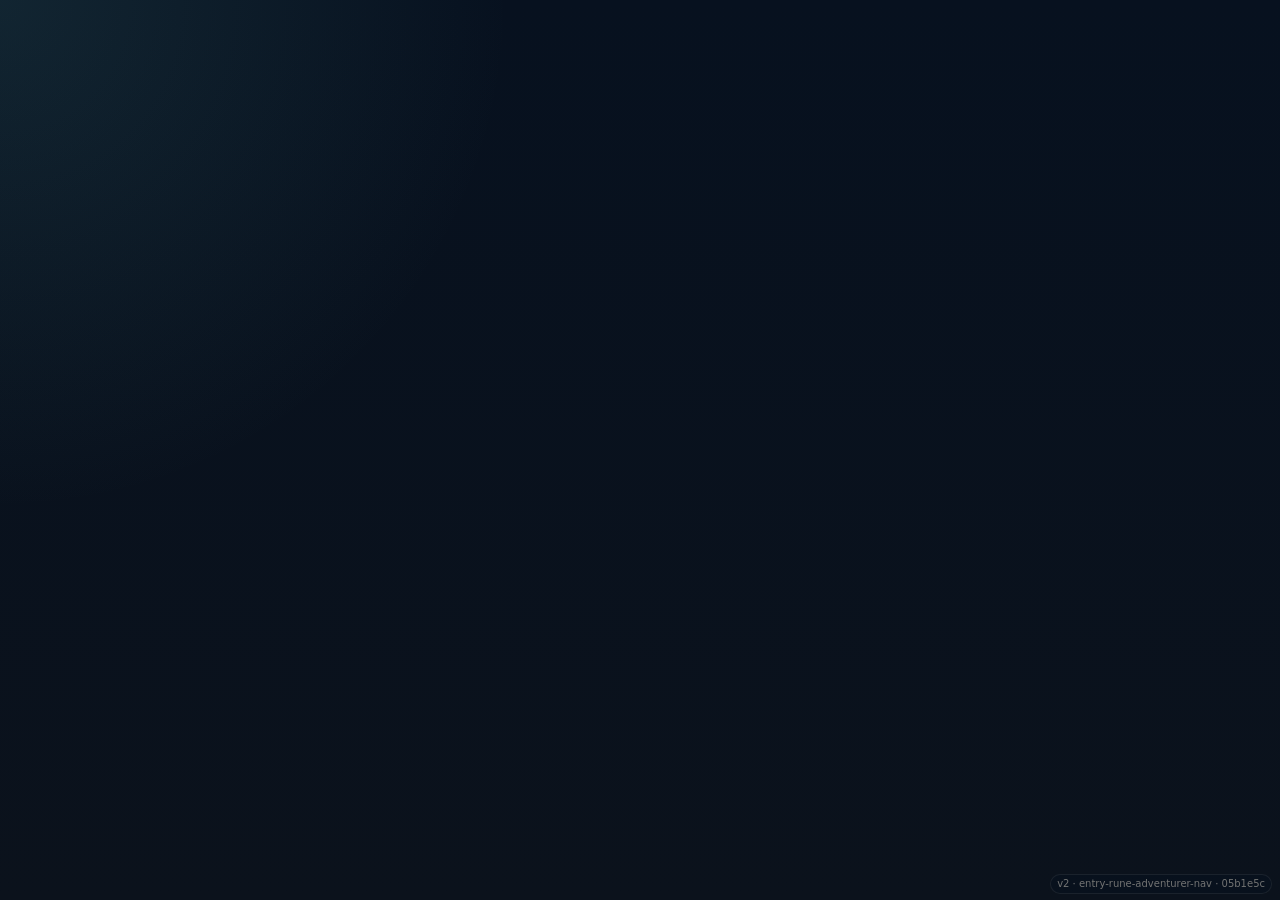
==== v2/index.html @ 1993910c "Bump v2 black screen fix cache label" ====
<!doctype html>
<html lang="zh-Hant">
  <head>
    <meta charset="utf-8" />
    <meta name="viewport" content="width=device-width, initial-scale=1" />
    <title>TRPG Assistant v2</title>
    <link rel="icon" href="data:image/svg+xml,%3Csvg xmlns='http://www.w3.org/2000/svg' viewBox='0 0 64 64'%3E%3Crect width='64' height='64' rx='12' fill='%2307111f'/%3E%3Ccircle cx='32' cy='32' r='18' fill='%23c7a45d'/%3E%3Ctext x='32' y='39' font-size='22' text-anchor='middle' fill='%2307111f'%3EV2%3C/text%3E%3C/svg%3E" />
    <link rel="stylesheet" href="./styles.css" />
    <link rel="stylesheet" href="./team-card.css" />
    <link rel="stylesheet" href="./team-status-lookup.css" />
    <link rel="stylesheet" href="./dice.css?v=app-black-screen-fix" />
  </head>
  <body>
    <noscript>此工具需要啟用 JavaScript 才能使用。</noscript>
    <div id="app" class="app-shell" aria-live="polite"></div>
    <script type="module" src="./app.js?v=app-black-screen-fix"></script>
    <script type="module" src="./modules/dice-monster-event-fix.js?v=app-black-screen-fix"></script>
    <script type="module" src="./modules/team-status-lookup.js"></script>
    <script type="module" src="./modules/version.js?v=app-black-screen-fix"></script>
  </body>
</html>
---- v2/styles.css ----
:root {
  color-scheme: dark;
  --bg: #07111f;
  --panel: #101a27;
  --panel-soft: #162232;
  --line: rgba(214, 181, 112, 0.26);
  --text: #f3ead8;
  --muted: #b9ad9a;
  --gold: #c7a45d;
  --gold-soft: rgba(199, 164, 93, 0.16);
  --accent: #5fb6b7;
  --danger: #9f343f;
  font-family: "Noto Sans TC", "Microsoft JhengHei", system-ui, sans-serif;
}

* {
  box-sizing: border-box;
}

html {
  min-height: 100%;
  background: var(--bg);
}

body {
  min-height: 100%;
  margin: 0;
  color: var(--text);
  background:
    radial-gradient(circle at top left, rgba(95, 182, 183, 0.12), transparent 32rem),
    linear-gradient(180deg, #07111f 0%, #0b121c 100%);
}

button {
  color: inherit;
  font: inherit;
}

.app-shell {
  width: min(1180px, 100%);
  min-height: 100vh;
  margin: 0 auto;
  padding: 18px 14px calc(96px + env(safe-area-inset-bottom));
}

.app-header {
  display: grid;
  grid-template-columns: 1fr;
  gap: 12px;
  margin-bottom: 14px;
}

.brand-block {
  min-width: 0;
}

.eyebrow {
  margin: 0 0 4px;
  color: var(--gold);
  font-size: 12px;
  letter-spacing: 0;
}

.app-title {
  margin: 0;
  font-family: Georgia, "Times New Roman", serif;
  font-size: clamp(26px, 7vw, 40px);
  line-height: 1.08;
}

.app-subtitle {
  margin: 8px 0 0;
  color: var(--muted);
  font-size: 14px;
}

.mode-switch,
.tab-list,
.sidebar-list {
  display: flex;
  gap: 8px;
}

.mode-switch {
  width: 100%;
  padding: 4px;
  border: 1px solid var(--line);
  border-radius: 12px;
  background: rgba(0, 0, 0, 0.2);
}

.mode-button,
.tab-button,
.sidebar-button {
  min-height: 40px;
  border: 1px solid rgba(243, 234, 216, 0.12);
  border-radius: 10px;
  background: rgba(255, 255, 255, 0.04);
  cursor: pointer;
}

.mode-button {
  flex: 1;
}

.mode-button.is-active,
.tab-button.is-active,
.sidebar-button.is-active {
  border-color: var(--gold);
  background: var(--gold-soft);
  color: #fff8e8;
}

.layout {
  display: grid;
  grid-template-columns: 1fr;
  gap: 12px;
}

.tab-list {
  overflow-x: auto;
  padding: 0 0 4px;
  scrollbar-width: thin;
}

.tab-button {
  flex: 0 0 auto;
  padding: 0 14px;
  white-space: nowrap;
}

.sidebar-list {
  display: none;
}

.page-panel,
.mobile-page-card,
.dm-page-card {
  padding: 18px;
  border: 1px solid var(--line);
  border-radius: 16px;
  background: linear-gradient(180deg, rgba(22, 34, 50, 0.96), rgba(12, 19, 29, 0.96));
  box-shadow: 0 16px 38px rgba(0, 0, 0, 0.28);
}

.page-panel {
  min-height: 280px;
}

.mobile-page-card {
  display: grid;
  gap: 14px;
  min-height: min(540px, calc(100vh - 210px));
}

.mobile-page-card h2,
.dm-page-heading h2 {
  margin: 0;
  font-family: Georgia, "Times New Roman", serif;
  font-size: 28px;
  line-height: 1.1;
}

.dm-mobile-nav {
  display: grid;
  grid-template-columns: minmax(0, auto) 1fr;
  gap: 10px;
  align-items: center;
}

.dm-mobile-nav strong {
  min-width: 0;
  overflow: hidden;
  color: var(--gold);
  text-overflow: ellipsis;
  white-space: nowrap;
}

.dm-menu-button,
.dm-mobile-menu-button,
.primary-button,
.inline-form button,
.danger-button,
.asset-entry-list button {
  min-height: 40px;
  padding: 0 12px;
  border: 1px solid rgba(243, 234, 216, 0.16);
  border-radius: 10px;
  background: rgba(199, 164, 93, 0.16);
}

.dm-menu-button {
  display: inline-flex;
  align-items: center;
  justify-content: center;
  gap: 8px;
  min-height: 42px;
  border-color: var(--line);
  border-radius: 12px;
  background: rgba(255, 255, 255, 0.05);
}

.dm-mobile-menu {
  display: none;
  grid-template-columns: 1fr;
  gap: 8px;
  padding: 10px;
  border: 1px solid var(--line);
  border-radius: 14px;
  background: rgba(0, 0, 0, 0.2);
}

.dm-mobile-menu.is-open {
  display: grid;
}

.dm-mobile-menu-button {
  min-height: 42px;
  background: rgba(255, 255, 255, 0.04);
  text-align: left;
}

.dm-mobile-menu-button.is-active {
  border-color: var(--gold);
  background: var(--gold-soft);
}

.dm-page-card,
.dm-page-heading,
.dm-section-grid,
.editor-panel,
.empty-panel,
.asset-list-card,
.shop-panel,
.monster-panel,
.roll-history,
.public-info-view {
  display: grid;
  gap: 12px;
}

.dm-page-card {
  min-height: 420px;
}

.dm-section-grid,
.form-grid,
.asset-list-grid,
.monster-grid,
.shop-grid,
.stepper-grid,
.effect-grid,
.mobile-section-list {
  display: grid;
  grid-template-columns: 1fr;
  gap: 10px;
}

.dm-section-card,
.roll-card,
.public-info-card,
.shop-summary,
.shop-item-card,
.monster-card,
.editor-panel,
.empty-panel,
.asset-list-card {
  min-width: 0;
  padding: 12px;
  border: 1px solid rgba(243, 234, 216, 0.12);
  border-radius: 12px;
  background: rgba(255, 255, 255, 0.04);
}

.editor-panel,
.empty-panel,
.asset-list-card,
.monster-card {
  padding: 14px;
  border-radius: 14px;
  background: rgba(0, 0, 0, 0.14);
}

.dm-section-card span,
.mobile-section-item span {
  color: var(--text);
  font-weight: 700;
}

.dm-section-card small,
.empty-panel p,
.empty-hint,
.placeholder,
.roll-card p,
.roll-card time,
.public-info-card p,
.shop-summary p,
.shop-item-card p,
.shop-item-meta,
.purchase-log-list small {
  margin: 0;
  color: var(--muted);
  line-height: 1.55;
}

.inline-form {
  display: grid;
  grid-template-columns: minmax(0, 1fr) auto;
  gap: 10px;
  align-items: end;
}

.inline-form.compact {
  grid-template-columns: minmax(0, 1fr) auto;
}

.form-field {
  display: grid;
  gap: 6px;
  min-width: 0;
}

.form-field-full {
  grid-column: 1 / -1;
}

.form-field span,
.editor-panel h4,
.asset-list-card h4,
.public-info-card h3 {
  color: var(--gold);
  font-size: 13px;
  font-weight: 700;
}

.form-field input,
.form-field select,
.form-field textarea,
.inline-form input,
.asset-entry-list input {
  width: 100%;
  min-width: 0;
  min-height: 40px;
  padding: 9px 10px;
  border: 1px solid rgba(243, 234, 216, 0.16);
  border-radius: 10px;
  background: rgba(0, 0, 0, 0.22);
  color: var(--text);
  font: inherit;
}

.form-field textarea {
  resize: vertical;
}

.danger-button,
.asset-entry-list button,
.effect-list button {
  border-color: rgba(159, 52, 63, 0.48);
  background: rgba(159, 52, 63, 0.16);
  color: #ffd9dd;
}

.editor-heading,
.shop-item-heading {
  display: flex;
  align-items: center;
  justify-content: space-between;
  gap: 10px;
}

.editor-heading h3,
.asset-list-card h4,
.shop-summary h3,
.shop-summary p,
.shop-item-card h4,
.shop-item-card p,
.public-info-card h3,
.monster-card h3 {
  margin: 0;
}

.asset-entry-list,
.purchase-log-list,
.effect-list {
  display: grid;
  gap: 8px;
  margin: 0;
  padding: 0;
  list-style: none;
}

.asset-entry-list li,
.purchase-log-list li {
  display: grid;
  gap: 8px;
  padding: 8px 10px;
  border-radius: 10px;
  background: rgba(255, 255, 255, 0.04);
}

.asset-entry-list li {
  grid-template-columns: minmax(0, 1fr) auto;
  align-items: center;
}

.full-width-button {
  width: 100%;
}

.form-message {
  min-height: 20px;
  margin: 0;
  color: #ffd9dd;
  font-size: 13px;
}

.roll-card-main {
  display: grid;
  grid-template-columns: auto minmax(0, 1fr) auto;
  gap: 8px;
  align-items: center;
}

.roll-card-main b {
  color: var(--gold);
  font-size: 20px;
}

.roll-card time {
  font-size: 12px;
}

.shop-item-heading h4,
.monster-card h3,
.asset-entry-list span,
.purchase-log-list span,
.roll-card-main span {
  min-width: 0;
  overflow-wrap: anywhere;
}

.shop-item-heading span {
  flex: 0 0 auto;
  padding: 3px 8px;
  border: 1px solid rgba(199, 164, 93, 0.28);
  border-radius: 999px;
  color: var(--gold);
  font-size: 12px;
}

.shop-item-meta {
  display: flex;
  flex-wrap: wrap;
  gap: 8px 12px;
  font-size: 13px;
}

button:disabled {
  cursor: not-allowed;
  opacity: 0.45;
}

.monster-step-grid {
  display: grid;
  grid-template-columns: repeat(auto-fit, minmax(min(220px, 100%), 1fr));
  gap: 8px;
}

.monster-stepper {
  display: grid;
  grid-template-columns: minmax(56px, 1fr) 36px minmax(56px, auto) 36px;
  gap: 8px;
  align-items: center;
  min-width: 0;
  padding: 9px;
  border: 1px solid rgba(243, 234, 216, 0.12);
  border-radius: 12px;
  background: rgba(255, 255, 255, 0.04);
}

.monster-stepper span,
.monster-stepper strong {
  min-width: 0;
}

.monster-stepper span {
  color: var(--gold);
  font-size: 13px;
  font-weight: 700;
}

.monster-stepper strong {
  text-align: center;
  white-space: nowrap;
}

.monster-stepper button {
  width: 36px;
  min-width: 36px;
  height: 36px;
  border: 1px solid rgba(243, 234, 216, 0.16);
  border-radius: 10px;
  background: rgba(199, 164, 93, 0.16);
  touch-action: manipulation;
}

.team-roster {
  display: grid;
  grid-template-columns: 1fr;
  gap: 8px;
}

.team-summary-card {
  display: grid;
  grid-template-columns: minmax(0, 1fr) auto;
  gap: 6px;
  align-items: stretch;
  min-width: 0;
  padding: 7px;
  border: 1px solid rgba(243, 234, 216, 0.12);
  border-radius: 12px;
  background: rgba(255, 255, 255, 0.04);
}

.team-summary-card.is-current {
  border-color: rgba(95, 182, 183, 0.48);
  background: rgba(95, 182, 183, 0.08);
}

.team-summary-card.is-expanded {
  border-color: rgba(199, 164, 93, 0.58);
}

.team-summary-button {
  display: grid;
  grid-template-columns: repeat(3, minmax(0, 1fr));
  gap: 3px 6px;
  min-width: 0;
  padding: 0;
  border: 0;
  background: transparent;
  text-align: left;
  cursor: pointer;
}

.team-summary-button span {
  min-width: 0;
  overflow: hidden;
  color: var(--muted);
  font-size: 12px;
  line-height: 1.25;
  text-overflow: ellipsis;
  white-space: nowrap;
}

.team-summary-button .team-summary-name {
  grid-column: 1 / -1;
  color: var(--text);
  font-size: 15px;
  font-weight: 800;
}

.team-summary-button .team-summary-pill {
  color: var(--gold);
  font-weight: 700;
}

.team-summary-button .team-summary-wide {
  grid-column: span 3;
}

.team-edit-button {
  width: 42px;
  min-height: 100%;
  padding: 0 6px;
  border: 1px solid rgba(243, 234, 216, 0.14);
  border-radius: 10px;
  background: rgba(199, 164, 93, 0.12);
  color: var(--text);
  font-size: 12px;
  cursor: pointer;
}

.team-add-panel,
.team-detail-panel {
  margin-top: 2px;
}

.number-stepper {
  display: grid;
  grid-template-columns: minmax(70px, 1fr) 34px minmax(54px, 72px) 34px;
  gap: 6px;
  align-items: center;
  min-width: 0;
  padding: 8px;
  border: 1px solid rgba(243, 234, 216, 0.12);
  border-radius: 12px;
  background: rgba(255, 255, 255, 0.04);
}

.number-stepper span,
.effect-editor h4 {
  min-width: 0;
  overflow: hidden;
  color: var(--gold);
  font-size: 13px;
  font-weight: 700;
  text-overflow: ellipsis;
  white-space: nowrap;
}

.number-stepper button {
  width: 34px;
  min-width: 34px;
  height: 34px;
  border: 1px solid rgba(243, 234, 216, 0.16);
  border-radius: 10px;
  background: rgba(199, 164, 93, 0.16);
  touch-action: manipulation;
}

.number-stepper input {
  width: 100%;
  min-width: 0;
  height: 34px;
  padding: 6px 4px;
  border: 1px solid rgba(243, 234, 216, 0.16);
  border-radius: 9px;
  background: rgba(0, 0, 0, 0.22);
  color: var(--text);
  font: inherit;
  text-align: center;
}

.effect-editor {
  display: grid;
  gap: 8px;
  min-width: 0;
  padding: 10px;
  border: 1px solid rgba(243, 234, 216, 0.12);
  border-radius: 12px;
  background: rgba(255, 255, 255, 0.04);
}

.effect-editor h4 {
  margin: 0;
}

.effect-list li {
  display: grid;
  grid-template-columns: minmax(0, 1fr) auto;
  gap: 6px;
  align-items: center;
}

.effect-list span {
  min-width: 0;
  overflow-wrap: anywhere;
  color: var(--muted);
  font-size: 13px;
}

.effect-list button {
  min-height: 32px;
  padding: 0 8px;
  border-radius: 9px;
}

.mobile-section-item {
  display: flex;
  align-items: center;
  justify-content: space-between;
  gap: 10px;
  min-height: 54px;
  padding: 12px 14px;
  border: 1px solid rgba(243, 234, 216, 0.12);
  border-radius: 12px;
  background: rgba(255, 255, 255, 0.04);
}

.mobile-section-item small {
  flex: 0 0 auto;
  color: var(--muted);
  font-size: 12px;
}

.page-panel h2 {
  margin: 0 0 10px;
  font-family: Georgia, "Times New Roman", serif;
  font-size: 24px;
}

.state-card {
  display: grid;
  gap: 8px;
  margin-top: 16px;
  padding: 12px;
  border: 1px dashed rgba(199, 164, 93, 0.32);
  border-radius: 12px;
  background: rgba(0, 0, 0, 0.16);
  color: var(--muted);
  font-size: 13px;
}

.state-card strong {
  color: var(--text);
}

.footer-note {
  margin: 18px 0 0;
  color: rgba(243, 234, 216, 0.42);
  font-size: 12px;
  text-align: center;
}

.player-bottom-tabs {
  position: fixed;
  right: 10px;
  bottom: max(10px, env(safe-area-inset-bottom));
  left: 10px;
  z-index: 20;
  display: grid;
  grid-template-columns: repeat(5, minmax(0, 1fr));
  gap: 6px;
  overflow: visible;
  padding: 8px;
  border: 1px solid rgba(199, 164, 93, 0.3);
  border-radius: 18px;
  background: rgba(7, 17, 31, 0.94);
  box-shadow: 0 -12px 34px rgba(0, 0, 0, 0.42);
  backdrop-filter: blur(12px);
}

.player-bottom-tabs .tab-button {
  min-width: 0;
  min-height: 48px;
  padding: 0 4px;
  border-radius: 12px;
  font-size: 13px;
  white-space: normal;
  line-height: 1.15;
}

body:has(.player-bottom-tabs) {
  overflow-x: hidden;
}

@media (min-width: 760px) {
  .app-shell {
    padding: 26px 22px 36px;
  }

  .app-header {
    grid-template-columns: minmax(0, 1fr) 260px;
    align-items: end;
  }

  .layout.is-dm {
    grid-template-columns: 180px minmax(0, 1fr);
    align-items: start;
  }

  .dm-mobile-nav,
  .dm-mobile-menu,
  .layout.is-dm .tab-list {
    display: none;
  }

  .layout.is-dm .sidebar-list {
    display: grid;
    gap: 8px;
    position: sticky;
    top: 18px;
    padding: 10px;
    border: 1px solid var(--line);
    border-radius: 14px;
    background: rgba(0, 0, 0, 0.2);
  }

  .sidebar-button {
    width: 100%;
    padding: 0 12px;
    text-align: left;
  }

  .layout.is-player {
    grid-template-columns: 1fr;
  }

  .layout.is-player .tab-list {
    position: static;
    display: flex;
    overflow-x: auto;
    padding: 0 0 4px;
    border: 0;
    border-radius: 0;
    background: transparent;
    box-shadow: none;
    backdrop-filter: none;
  }

  .layout.is-player .tab-button {
    flex: 0 0 auto;
    min-height: 40px;
    padding: 0 14px;
    font-size: 14px;
    white-space: nowrap;
  }

  .mobile-page-card {
    min-height: 360px;
  }

  .dm-page-card {
    min-height: 520px;
    padding: 20px;
  }

  .dm-section-grid,
  .form-grid,
  .asset-list-grid,
  .team-roster,
  .stepper-grid,
  .effect-grid,
  .shop-grid,
  .monster-grid {
    grid-template-columns: repeat(2, minmax(0, 1fr));
  }

  .monster-step-grid {
    grid-template-columns: repeat(auto-fit, minmax(min(220px, 100%), 1fr));
  }
}

@media (min-width: 1024px) {
  .layout.is-dm {
    grid-template-columns: 210px minmax(0, 1fr);
  }

  .dm-section-grid,
  .asset-list-grid,
  .team-roster {
    grid-template-columns: repeat(3, minmax(0, 1fr));
  }
}

@media (max-width: 430px) {
  .app-shell {
    padding-right: 12px;
    padding-left: 12px;
  }

  .app-title {
    font-size: 28px;
  }

  .app-subtitle {
    font-size: 13px;
  }

  .mobile-page-card {
    gap: 10px;
    padding: 12px;
  }

  .mobile-page-card h2 {
    font-size: 24px;
  }

  .team-summary-card {
    padding: 6px;
  }

  .team-summary-button {
    grid-template-columns: repeat(3, minmax(0, 1fr));
    gap: 2px 5px;
  }

  .team-summary-button span {
    font-size: 11px;
    line-height: 1.18;
  }

  .team-summary-button .team-summary-name {
    font-size: 14px;
  }

  .team-edit-button {
    width: 38px;
    font-size: 11px;
  }

  .number-stepper {
    grid-template-columns: minmax(58px, 1fr) 36px minmax(48px, 60px) 36px;
    gap: 5px;
    padding: 7px;
  }

  .number-stepper button {
    width: 36px;
    min-width: 36px;
    height: 36px;
  }

  .mobile-section-item {
    min-height: 50px;
    padding: 10px 12px;
  }
}

@media (max-width: 390px) {
  .player-bottom-tabs {
    right: 8px;
    left: 8px;
    gap: 4px;
    padding: 6px;
  }

  .player-bottom-tabs .tab-button {
    min-height: 46px;
    font-size: 12px;
  }

  .team-summary-button .team-summary-wide {
    grid-column: span 3;
  }

  .inline-form {
    grid-template-columns: 1fr;
  }
}
---- v2/team-card.css ----
.team-page-grid,
.team-main-column,
.team-status-list {
  display: grid;
  gap: 10px;
  min-width: 0;
}

.team-page-grid {
  grid-template-columns: minmax(0, 1fr);
}

.team-summary-card {
  display: grid;
  grid-template-columns: 1fr;
  gap: 6px;
  align-items: stretch;
  min-width: 0;
  padding: 7px;
  border: 1px solid var(--character-color, var(--gold));
  border-left-width: 8px;
  box-shadow: 0 0 0 1px rgba(0, 0, 0, 0.16);
}

.team-summary-card.is-current,
.team-summary-card.is-expanded {
  border-color: var(--character-color, var(--gold));
  border-left-color: var(--character-color, var(--gold));
}

.team-summary-card.is-current {
  background:
    linear-gradient(90deg, rgba(255, 255, 255, 0.075), rgba(255, 255, 255, 0.035)),
    rgba(95, 182, 183, 0.08);
  box-shadow:
    inset 0 0 0 1px rgba(243, 234, 216, 0.1),
    0 0 0 1px rgba(95, 182, 183, 0.22);
}

.team-summary-head {
  display: grid;
  grid-template-columns: minmax(0, 1fr) auto;
  gap: 6px;
  align-items: stretch;
  min-width: 0;
  border-radius: 8px;
  background: linear-gradient(90deg, var(--character-color, var(--gold)) 0 6px, rgba(255, 255, 255, 0.055) 6px);
}

.team-summary-name-button {
  display: grid;
  gap: 2px;
  min-width: 0;
  padding: 0;
  border: 0;
  background: transparent;
  color: inherit;
  text-align: left;
  cursor: pointer;
}

.team-summary-name-button small {
  min-width: 0;
  overflow: hidden;
  color: var(--muted);
  font-size: 11px;
  line-height: 1.15;
  text-overflow: ellipsis;
  white-space: nowrap;
}

.team-summary-name {
  display: inline-flex;
  align-items: center;
  gap: 5px;
  min-width: 0;
  overflow: hidden;
  color: var(--character-color, var(--text));
  font-size: 15px;
  font-weight: 800;
  line-height: 1.15;
  text-overflow: ellipsis;
  white-space: nowrap;
}

.team-summary-color-dot {
  width: 10px;
  min-width: 10px;
  height: 10px;
  border-radius: 999px;
  background: var(--character-color, var(--gold));
  box-shadow:
    0 0 0 2px rgba(0, 0, 0, 0.36),
    0 0 8px var(--character-color, var(--gold));
}

.team-edit-button {
  width: 30px;
  min-width: 30px;
  min-height: 30px;
  padding: 0;
  border: 1px solid rgba(243, 234, 216, 0.14);
  border-radius: 999px;
  background: rgba(199, 164, 93, 0.12);
  color: var(--text);
  font-size: 18px;
  line-height: 1;
  cursor: pointer;
}

.compact-stat-grid {
  display: grid;
  grid-template-columns: repeat(2, minmax(0, 1fr));
  gap: 5px;
  min-width: 0;
}

.compact-stat-control {
  display: grid;
  grid-template-columns: minmax(32px, 1fr) 28px minmax(34px, auto) 28px;
  gap: 3px;
  align-items: center;
  min-width: 0;
  padding: 4px;
  border: 1px solid rgba(243, 234, 216, 0.1);
  border-radius: 9px;
  background: rgba(0, 0, 0, 0.12);
}

.compact-stat-control span,
.compact-stat-control strong {
  min-width: 0;
  overflow: hidden;
  text-overflow: ellipsis;
  white-space: nowrap;
}

.compact-stat-control span {
  color: var(--muted);
  font-size: 11px;
}

.compact-stat-control strong {
  color: var(--gold);
  font-size: 12px;
  text-align: center;
}

.compact-stat-control button {
  width: 28px;
  min-width: 28px;
  height: 28px;
  border: 1px solid rgba(243, 234, 216, 0.14);
  border-radius: 7px;
  background: rgba(199, 164, 93, 0.15);
  color: var(--text);
  font-size: 13px;
  line-height: 1;
  touch-action: manipulation;
}

.compact-attribute-grid {
  display: grid;
  grid-template-columns: repeat(6, minmax(0, 1fr));
  gap: 3px;
  min-width: 0;
}

.compact-attribute-badge {
  display: grid;
  gap: 1px;
  min-width: 0;
  padding: 3px 2px;
  border-radius: 7px;
  background: rgba(255, 255, 255, 0.04);
  text-align: center;
}

.compact-attribute-badge b,
.compact-attribute-badge strong {
  min-width: 0;
  overflow: hidden;
  text-overflow: ellipsis;
  white-space: nowrap;
}

.compact-attribute-badge b {
  color: var(--muted);
  font-size: 10px;
  font-weight: 500;
}

.compact-attribute-badge strong {
  color: var(--text);
  font-size: 12px;
}

.compact-effect-summary {
  display: grid;
  grid-template-columns: repeat(2, minmax(0, 1fr));
  gap: 4px;
  min-width: 0;
}

.compact-effect-summary span {
  min-width: 0;
  overflow: hidden;
  color: var(--muted);
  font-size: 11px;
  line-height: 1.2;
  text-overflow: ellipsis;
  white-space: nowrap;
}

.compact-debuff-chips {
  display: grid;
  grid-template-columns: repeat(4, minmax(0, 1fr));
  gap: 4px;
  min-width: 0;
}

.compact-debuff-chip {
  min-width: 0;
  min-height: 28px;
  padding: 0 4px;
  border: 1px solid rgba(159, 52, 63, 0.22);
  border-radius: 999px;
  background: rgba(255, 255, 255, 0.04);
  color: var(--muted);
  font-size: 11px;
  line-height: 1;
  overflow: hidden;
  text-overflow: ellipsis;
  white-space: nowrap;
  touch-action: manipulation;
}

.compact-debuff-chip.is-active {
  border-color: rgba(159, 52, 63, 0.82);
  background: rgba(159, 52, 63, 0.3);
  color: #ffe6e8;
  font-weight: 700;
}

.effect-chip-row {
  display: flex;
  flex-wrap: wrap;
  gap: 6px;
}

.effect-chip {
  min-height: 32px;
  padding: 0 10px;
  border: 1px solid rgba(243, 234, 216, 0.14);
  border-radius: 999px;
  background: rgba(255, 255, 255, 0.05);
  color: var(--muted);
  font-size: 13px;
  cursor: pointer;
}

.effect-chip.is-active {
  border-color: rgba(199, 164, 93, 0.82);
  background: rgba(199, 164, 93, 0.24);
  color: #fff8e8;
}

.compact-color-field {
  min-width: 88px;
}

.character-color-editor select,
.compact-color-field select {
  border-color: rgba(199, 164, 93, 0.42);
}

.gold-stepper-group {
  display: grid;
  gap: 7px;
  min-width: 0;
}

.gold-stepper-title {
  min-width: 0;
  overflow: hidden;
  color: var(--gold);
  font-size: 13px;
  text-overflow: ellipsis;
  white-space: nowrap;
}

.gold-stepper-grid {
  display: grid;
  grid-template-columns: repeat(3, minmax(0, 1fr));
  gap: 6px;
  min-width: 0;
}

.gold-stepper {
  grid-template-columns: minmax(20px, 1fr) 30px minmax(38px, 52px) 30px;
  gap: 4px;
  padding: 6px;
}

.gold-stepper span {
  font-size: 12px;
}

.gold-stepper button {
  width: 30px;
  min-width: 30px;
  height: 30px;
}

.gold-stepper input {
  height: 30px;
}

.team-status-float-button {
  position: fixed;
  right: 12px;
  top: 42vh;
  z-index: 42;
  min-width: 42px;
  min-height: 42px;
  padding: 8px 9px;
  border: 1px solid rgba(95, 182, 183, 0.36);
  border-radius: 999px;
  background: rgba(8, 19, 34, 0.92);
  color: var(--text);
  font-size: 12px;
  font-weight: 800;
  box-shadow: 0 10px 28px rgba(0, 0, 0, 0.34);
  touch-action: manipulation;
}

.team-status-drawer {
  position: fixed;
  top: 72px;
  right: 10px;
  bottom: 18px;
  z-index: 43;
  display: none;
  width: min(320px, calc(100vw - 20px));
  min-width: 0;
  overflow: auto;
  padding: 10px;
  border: 1px solid rgba(95, 182, 183, 0.28);
  border-radius: 12px;
  background: rgba(8, 19, 34, 0.97);
  box-shadow: 0 18px 40px rgba(0, 0, 0, 0.46);
}

.team-status-drawer.is-open {
  display: grid;
  align-content: start;
  gap: 8px;
}

.team-status-drawer-head {
  display: flex;
  align-items: center;
  justify-content: space-between;
  gap: 8px;
  min-width: 0;
}

.team-status-drawer-head h3 {
  margin: 0;
  color: var(--gold);
  font-size: 14px;
}

.team-status-drawer-head button {
  min-height: 30px;
  padding: 4px 9px;
  border: 1px solid rgba(243, 234, 216, 0.14);
  border-radius: 999px;
  background: rgba(255, 255, 255, 0.05);
  color: var(--text);
}

.team-status-section {
  display: grid;
  gap: 6px;
  min-width: 0;
}

.team-status-section h4 {
  margin: 0;
  color: var(--text);
  font-size: 12px;
}

.team-status-effect-list {
  display: grid;
  gap: 5px;
}

.team-status-effect-row {
  display: grid;
  grid-template-columns: minmax(0, 1fr);
  gap: 5px;
  min-width: 0;
  padding: 7px;
  border-radius: 9px;
  background: rgba(255, 255, 255, 0.045);
}

.team-status-effect-main {
  display: grid;
  gap: 2px;
  min-width: 0;
}

.team-status-effect-main strong {
  color: #ffe6e8;
  font-size: 12px;
}

.team-status-effect-main small,
.team-status-holders,
.team-status-empty {
  color: var(--muted);
  font-size: 11px;
  line-height: 1.35;
}

.team-status-holders {
  display: flex;
  flex-wrap: wrap;
  gap: 4px;
  padding-top: 3px;
  border-top: 1px solid rgba(243, 234, 216, 0.08);
}

.team-status-holder {
  display: inline-flex;
  align-items: center;
  gap: 4px;
  min-width: 0;
  padding: 3px 7px 3px 5px;
  border: 1px solid var(--character-color, var(--gold));
  border-left-width: 4px;
  border-radius: 999px;
  background: linear-gradient(90deg, var(--character-color, var(--gold)) 0 5px, rgba(255, 255, 255, 0.08) 5px);
  color: var(--text);
  font-weight: 700;
}

.team-status-holder-dot {
  width: 8px;
  min-width: 8px;
  height: 8px;
  border-radius: 999px;
  background: var(--character-color, var(--gold));
  box-shadow: 0 0 6px var(--character-color, var(--gold));
}

@media (max-width: 430px) {
  .team-page-grid,
  .team-main-column {
    gap: 8px;
  }

  .team-edit-button {
    width: 30px;
    min-width: 30px;
    min-height: 30px;
    font-size: 18px;
  }

  .compact-stat-grid {
    gap: 4px;
  }

  .compact-stat-control {
    grid-template-columns: minmax(28px, 1fr) 28px minmax(30px, auto) 28px;
    gap: 2px;
    padding: 3px;
  }

  .compact-stat-control span {
    font-size: 10px;
  }

  .compact-stat-control strong {
    font-size: 11px;
  }

  .compact-attribute-grid {
    grid-template-columns: repeat(3, minmax(0, 1fr));
    gap: 3px;
  }

  .compact-attribute-badge {
    grid-template-columns: minmax(0, 1fr) auto;
    align-items: center;
    gap: 2px;
    padding: 2px 4px;
  }

  .compact-debuff-chips {
    grid-template-columns: repeat(4, minmax(0, 1fr));
    gap: 3px;
  }

  .gold-stepper-grid {
    grid-template-columns: 1fr;
  }

  .gold-stepper {
    grid-template-columns: minmax(58px, 1fr) 36px minmax(48px, 60px) 36px;
    gap: 5px;
    padding: 7px;
  }

  .gold-stepper button {
    width: 36px;
    min-width: 36px;
    height: 36px;
  }

  .team-status-float-button {
    top: auto;
    right: 12px;
    bottom: max(84px, calc(84px + env(safe-area-inset-bottom)));
  }

  .team-status-drawer {
    top: 72px;
    right: 10px;
    bottom: max(88px, calc(88px + env(safe-area-inset-bottom)));
    width: calc(100vw - 20px);
    padding: 9px;
  }
}
---- v2/team-status-lookup.css ----
.team-status-drawer {
  right: 10px;
  width: min(320px, calc(100vw - 20px));
  padding: 10px;
  border-radius: 12px;
}

.team-status-drawer.is-open {
  gap: 8px;
}

.team-status-drawer-head {
  gap: 8px;
}

.team-status-drawer-head h3 {
  font-size: 14px;
}

.team-status-drawer-head button {
  min-height: 30px;
  padding: 4px 9px;
}

.team-status-section {
  display: grid;
  gap: 6px;
  min-width: 0;
}

.team-status-section h4 {
  margin: 0;
  color: var(--text);
  font-size: 12px;
}

.team-status-effect-list {
  display: grid;
  gap: 5px;
}

.team-status-effect-row {
  display: grid;
  grid-template-columns: minmax(0, 1fr);
  gap: 5px;
  min-width: 0;
  padding: 7px;
  border-radius: 9px;
  background: rgba(255, 255, 255, 0.045);
}

.team-status-effect-main {
  display: grid;
  gap: 2px;
  min-width: 0;
}

.team-status-effect-main strong {
  color: #ffe6e8;
  font-size: 12px;
}

.team-status-effect-main small,
.team-status-holders,
.team-status-empty {
  color: var(--muted);
  font-size: 11px;
  line-height: 1.35;
}

.team-status-holders {
  display: flex;
  flex-wrap: wrap;
  gap: 4px;
  padding-top: 3px;
  border-top: 1px solid rgba(243, 234, 216, 0.08);
}

.team-status-holder {
  display: inline-flex;
  align-items: center;
  gap: 4px;
  min-width: 0;
  padding: 3px 7px 3px 5px;
  border: 1px solid var(--character-color, var(--gold));
  border-left-width: 4px;
  border-radius: 999px;
  background: linear-gradient(90deg, var(--character-color, var(--gold)) 0 5px, rgba(255, 255, 255, 0.08) 5px);
  color: var(--text);
  font-weight: 700;
}

.team-status-holder-dot {
  width: 8px;
  min-width: 8px;
  height: 8px;
  border-radius: 999px;
  background: var(--character-color, var(--gold));
  box-shadow: 0 0 6px var(--character-color, var(--gold));
}

@media (max-width: 430px) {
  .team-status-drawer {
    bottom: max(88px, calc(88px + env(safe-area-inset-bottom)));
    width: calc(100vw - 20px);
    padding: 9px;
  }
}
---- v2/dice.css ----
.quick-dice-row {
  display: flex;
  gap: 6px;
  overflow-x: auto;
  padding: 2px 0 6px;
  scrollbar-width: thin;
}

.quick-dice-row button {
  flex: 0 0 auto;
  min-width: 42px;
  min-height: 34px;
  padding: 0 8px;
  border: 1px solid rgba(243, 234, 216, 0.14);
  border-radius: 10px;
  background: rgba(255, 255, 255, 0.05);
  color: var(--text);
  font-size: 13px;
  touch-action: manipulation;
}

.roll-edge-controls {
  display: flex;
  flex-wrap: wrap;
  gap: 7px;
  margin: 6px 0;
}

.dice-panel .roll-edge-button {
  min-height: 34px;
  padding: 4px 12px;
  border: 1px solid rgba(148, 163, 184, 0.36);
  border-radius: 999px;
  background: rgba(15, 23, 42, 0.72);
  color: rgba(226, 232, 240, 0.78);
  font-size: 13px;
  font-weight: 800;
  opacity: 0.78;
  touch-action: manipulation;
}

.dice-panel .roll-edge-button.is-active,
.dice-panel .roll-edge-button[aria-pressed="true"] {
  border-color: #facc15 !important;
  background: linear-gradient(180deg, rgba(250, 204, 21, 0.34), rgba(180, 83, 9, 0.26)) !important;
  color: #fff7c2 !important;
  box-shadow: 0 0 0 1px rgba(250, 204, 21, 0.36), 0 0 14px rgba(250, 204, 21, 0.28);
  opacity: 1 !important;
}

.dice-panel .roll-edge-button.is-active::before,
.dice-panel .roll-edge-button[aria-pressed="true"]::before {
  content: "✓ ";
}

.critical-damage-banner,
.roll-note {
  margin: 0;
  padding: 8px 10px;
  border: 1px solid rgba(234, 179, 8, 0.34);
  border-radius: 10px;
  background: rgba(234, 179, 8, 0.12);
  color: #fde68a;
  font-size: 13px;
  line-height: 1.5;
}

.roll-note.critical {
  border-color: rgba(244, 114, 182, 0.38);
  background: rgba(244, 114, 182, 0.13);
  color: #fbcfe8;
}

.roll-card-duality.hope {
  border-color: rgba(251, 191, 36, 0.45);
  background: rgba(251, 191, 36, 0.08);
}

.roll-card-duality.fear {
  border-color: rgba(168, 85, 247, 0.46);
  background: rgba(88, 28, 135, 0.16);
}

.roll-card-duality.critical,
.roll-card-critical-damage {
  border-color: rgba(244, 114, 182, 0.52);
  background: rgba(157, 23, 77, 0.16);
}

.duality-result-line {
  display: flex;
  flex-wrap: wrap;
  gap: 6px;
  align-items: center;
}

.duality-die,
.duality-outcome {
  display: inline-flex;
  align-items: center;
  min-height: 26px;
  padding: 2px 8px;
  border-radius: 999px;
  font-size: 12px;
  font-weight: 800;
}

.duality-die.hope,
.duality-outcome.hope {
  border: 1px solid rgba(251, 191, 36, 0.46);
  background: rgba(251, 191, 36, 0.16);
  color: #fbbf24;
}

.duality-die.fear,
.duality-outcome.fear {
  border: 1px solid rgba(168, 85, 247, 0.5);
  background: rgba(88, 28, 135, 0.24);
  color: #d8b4fe;
}

.duality-outcome.critical {
  border: 1px solid rgba(244, 114, 182, 0.58);
  background: rgba(157, 23, 77, 0.26);
  color: #f9a8d4;
}

.layout.is-player {
  position: relative;
}

.layout.is-player .player-dm-rune-entry {
  position: fixed;
  top: 8px;
  left: 8px;
  z-index: 40;
  width: 32px;
  min-width: 32px;
  height: 32px;
  min-height: 32px;
  padding: 0;
  border: 1px solid rgba(199, 164, 93, 0.2);
  border-radius: 10px;
  background: radial-gradient(circle, rgba(199, 164, 93, 0.12), rgba(7, 17, 31, 0.18));
  color: rgba(255, 247, 214, 0.72);
  font-size: 15px;
  line-height: 1;
  opacity: 0.2;
  box-shadow: inset 0 0 10px rgba(199, 164, 93, 0.08);
  touch-action: manipulation;
}

.layout.is-player .player-dm-rune-entry:hover,
.layout.is-player .player-dm-rune-entry:focus-visible {
  opacity: 0.78;
  border-color: rgba(199, 164, 93, 0.62);
}

.layout.is-dm {
  position: relative;
  grid-template-columns: 1fr !important;
  padding-top: 42px;
}

.layout.is-dm .sidebar-list,
.layout.is-dm .dm-kds-tabs,
.layout.is-dm .dm-mobile-nav,
.layout.is-dm .dm-mobile-menu {
  display: none !important;
}

.layout.is-dm .dm-rune-nav {
  position: absolute;
  top: 0;
  left: 0;
  z-index: 24;
  display: block !important;
  width: 42px;
  height: 42px;
}

.layout.is-dm .dm-rune-current {
  position: absolute;
  left: 46px;
  top: 8px;
  max-width: min(180px, calc(100vw - 82px));
  overflow: hidden;
  color: rgba(199, 164, 93, 0.76);
  font-size: 12px;
  text-overflow: ellipsis;
  white-space: nowrap;
  pointer-events: none;
}

.layout.is-dm .dm-rune-button {
  width: 38px;
  min-width: 38px;
  height: 38px;
  min-height: 38px;
  padding: 0;
  border: 1px solid rgba(199, 164, 93, 0.38);
  border-radius: 12px;
  background: radial-gradient(circle, rgba(199, 164, 93, 0.22), rgba(7, 17, 31, 0.56));
  color: #fff7d6;
  font-size: 18px;
  line-height: 1;
  opacity: 0.78;
  box-shadow: inset 0 0 12px rgba(199, 164, 93, 0.12), 0 0 0 1px rgba(7, 17, 31, 0.8);
  touch-action: manipulation;
}

.layout.is-dm .dm-rune-button:hover,
.layout.is-dm .dm-rune-button:focus-visible,
.layout.is-dm .dm-rune-button[aria-expanded="true"] {
  opacity: 1;
  border-color: rgba(199, 164, 93, 0.72);
}

.layout.is-dm .dm-rune-menu {
  position: absolute;
  top: 44px;
  left: 0;
  z-index: 25;
  display: none;
  width: min(220px, calc(100vw - 28px));
  max-width: calc(100vw - 28px);
  grid-template-columns: 1fr;
  gap: 6px;
  padding: 8px;
  border: 1px solid rgba(199, 164, 93, 0.28);
  border-radius: 12px;
  background: rgba(7, 17, 31, 0.96);
  box-shadow: 0 12px 28px rgba(0, 0, 0, 0.36);
}

.layout.is-dm .dm-rune-menu.is-open {
  display: grid !important;
}

.layout.is-dm .dm-rune-adventurer-button {
  min-height: 38px;
  padding: 0 10px;
  border: 1px solid rgba(45, 212, 191, 0.4);
  border-radius: 10px;
  background: linear-gradient(180deg, rgba(20, 184, 166, 0.2), rgba(15, 23, 42, 0.72));
  color: #ccfbf1;
  font-size: 13px;
  font-weight: 800;
  text-align: left;
  box-shadow: inset 4px 0 0 rgba(45, 212, 191, 0.72);
  touch-action: manipulation;
}

.layout.is-dm .dm-rune-adventurer-button:hover,
.layout.is-dm .dm-rune-adventurer-button:focus-visible {
  border-color: rgba(45, 212, 191, 0.76);
  background: rgba(20, 184, 166, 0.26);
}

.layout.is-dm .dm-rune-menu-button {
  min-height: 34px;
  padding: 0 9px;
  border: 1px solid rgba(243, 234, 216, 0.12);
  border-radius: 9px;
  background: rgba(255, 255, 255, 0.04);
  color: var(--text);
  font-size: 13px;
  text-align: left;
}

.layout.is-dm .dm-rune-menu-button.is-active {
  border-color: var(--gold);
  background: var(--gold-soft);
}
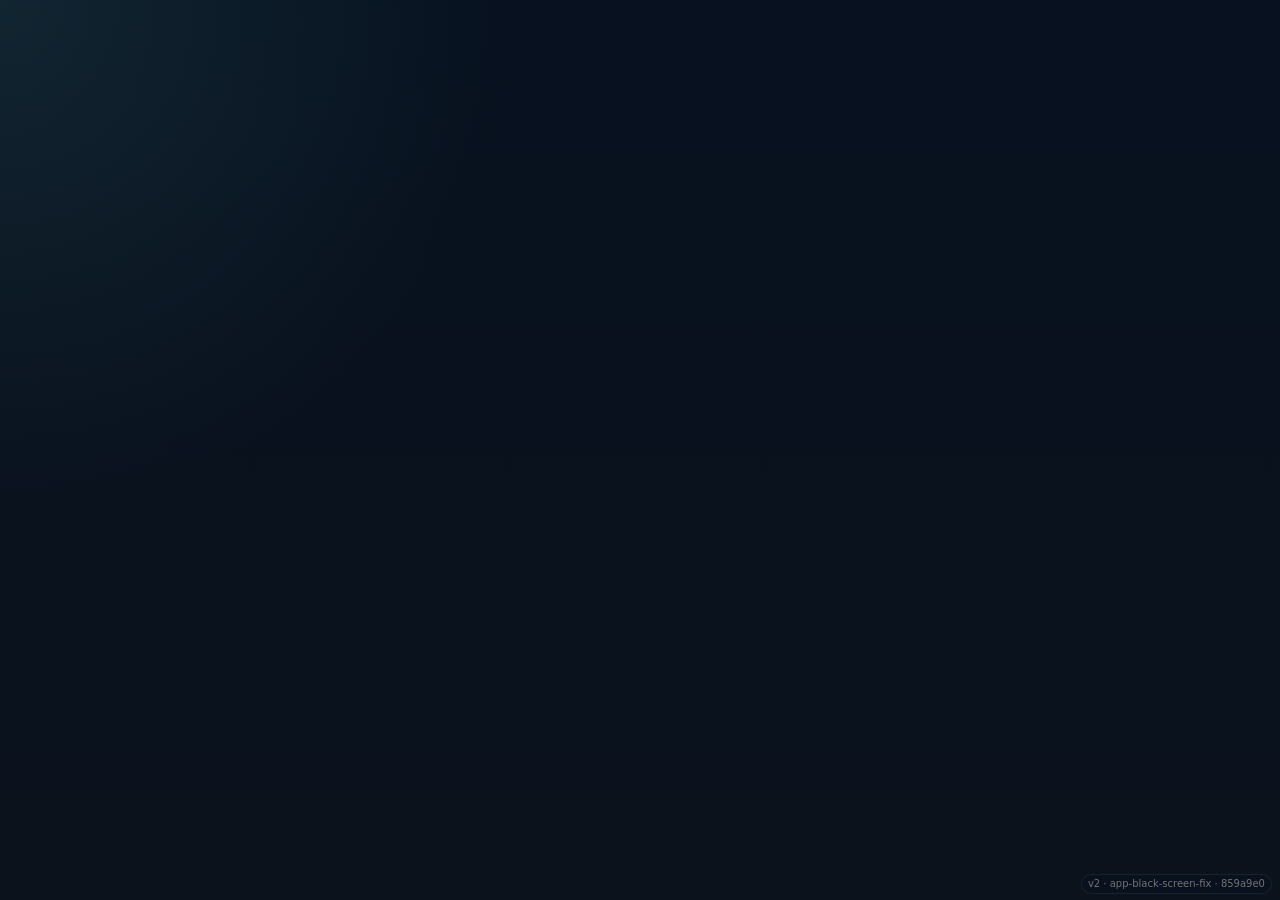
==== commit 7f5ee240: "Disable stale no-refresh module causing v2 black screen" ====
--- a/v2/index.html
+++ b/v2/index.html
@@ -14,7 +14,6 @@
     <noscript>此工具需要啟用 JavaScript 才能使用。</noscript>
     <div id="app" class="app-shell" aria-live="polite"></div>
     <script type="module" src="./app.js?v=app-black-screen-fix"></script>
-    <script type="module" src="./modules/dice-monster-event-fix.js?v=app-black-screen-fix"></script>
     <script type="module" src="./modules/team-status-lookup.js"></script>
     <script type="module" src="./modules/version.js?v=app-black-screen-fix"></script>
   </body>
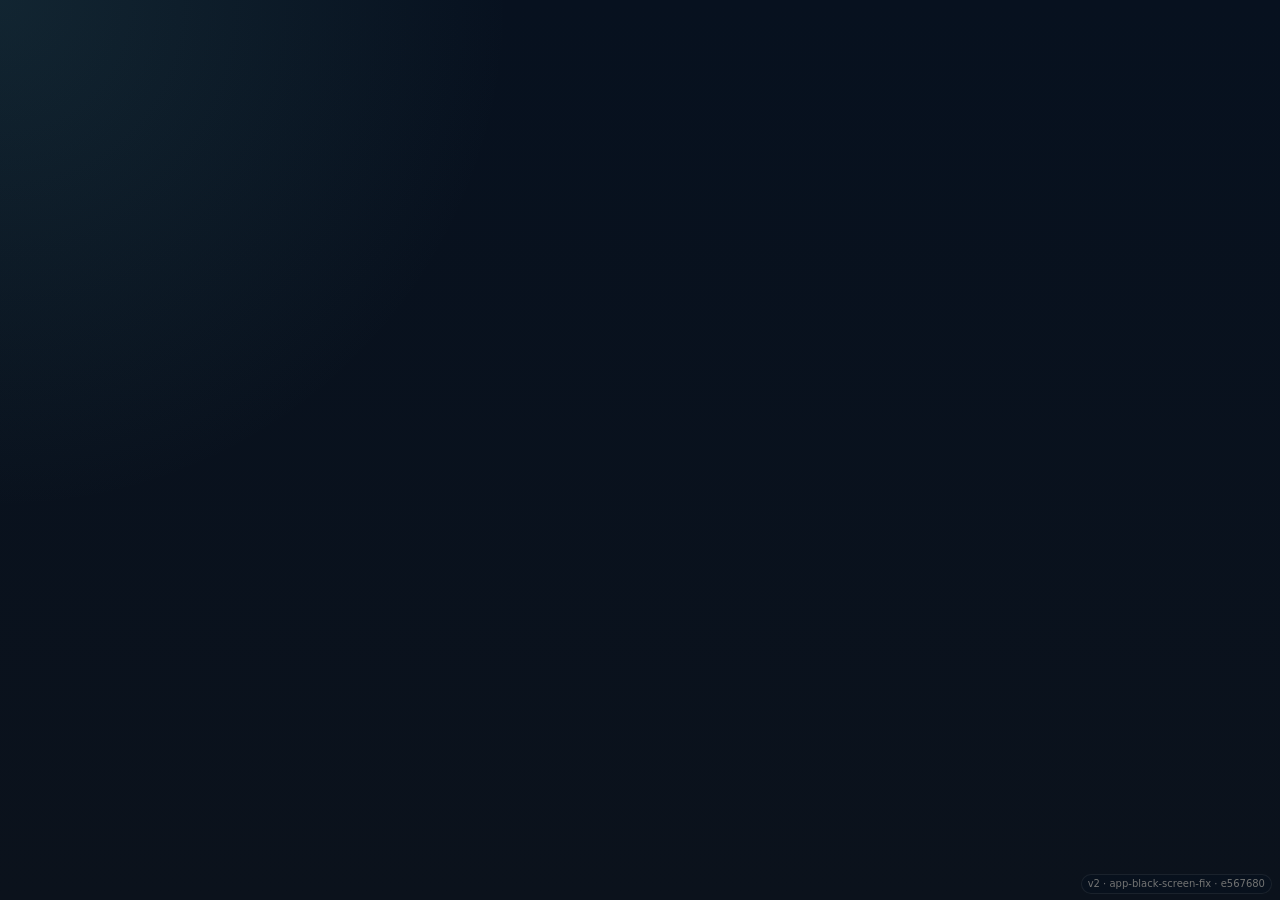
==== commit 46c9988d: "P0 rollback v2 entry loader" ====
--- a/v2/index.html
+++ b/v2/index.html
@@ -8,13 +8,13 @@
     <link rel="stylesheet" href="./styles.css" />
     <link rel="stylesheet" href="./team-card.css" />
     <link rel="stylesheet" href="./team-status-lookup.css" />
-    <link rel="stylesheet" href="./dice.css?v=app-black-screen-fix" />
+    <link rel="stylesheet" href="./dice.css?v=rollback-to-dice-formula-draft-source-fix" />
   </head>
   <body>
-    <noscript>此工具需要啟用 JavaScript 才能使用。</noscript>
+    <noscript>本工具需要啟用 JavaScript。</noscript>
     <div id="app" class="app-shell" aria-live="polite"></div>
-    <script type="module" src="./app.js?v=app-black-screen-fix"></script>
+    <script type="module" src="./app.js?v=rollback-to-dice-formula-draft-source-fix"></script>
     <script type="module" src="./modules/team-status-lookup.js"></script>
-    <script type="module" src="./modules/version.js?v=app-black-screen-fix"></script>
+    <script type="module" src="./modules/version.js?v=rollback-to-dice-formula-draft-source-fix"></script>
   </body>
-</html>+</html>
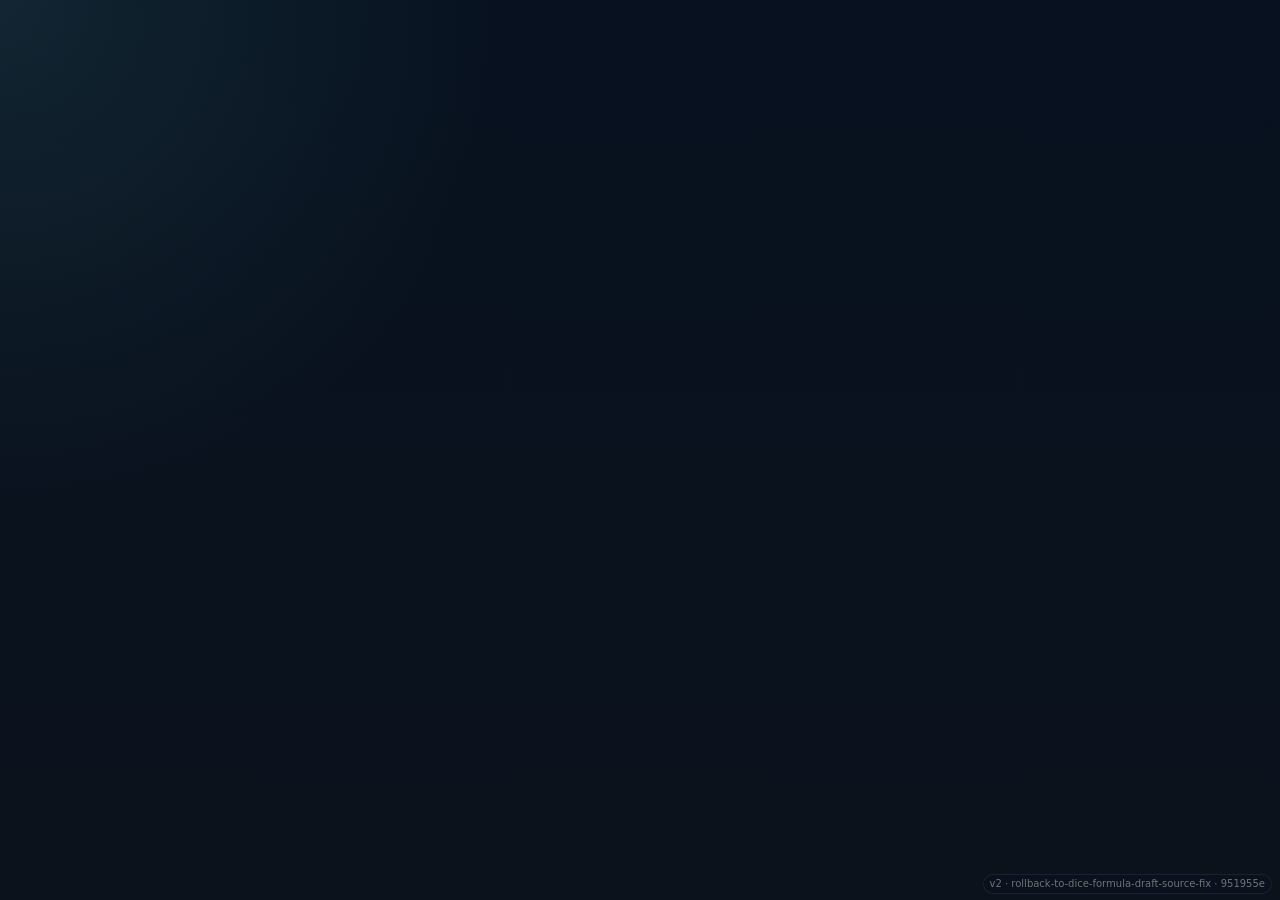
==== commit 539ed70a: "P0 bust v2 page cache for black screen" ====
--- a/v2/index.html
+++ b/v2/index.html
@@ -5,16 +5,16 @@
     <meta name="viewport" content="width=device-width, initial-scale=1" />
     <title>TRPG Assistant v2</title>
     <link rel="icon" href="data:image/svg+xml,%3Csvg xmlns='http://www.w3.org/2000/svg' viewBox='0 0 64 64'%3E%3Crect width='64' height='64' rx='12' fill='%2307111f'/%3E%3Ccircle cx='32' cy='32' r='18' fill='%23c7a45d'/%3E%3Ctext x='32' y='39' font-size='22' text-anchor='middle' fill='%2307111f'%3EV2%3C/text%3E%3C/svg%3E" />
-    <link rel="stylesheet" href="./styles.css" />
-    <link rel="stylesheet" href="./team-card.css" />
-    <link rel="stylesheet" href="./team-status-lookup.css" />
-    <link rel="stylesheet" href="./dice.css?v=rollback-to-dice-formula-draft-source-fix" />
+    <link rel="stylesheet" href="./styles.css?v=black-screen-cache-bust-20260607-01" />
+    <link rel="stylesheet" href="./team-card.css?v=black-screen-cache-bust-20260607-01" />
+    <link rel="stylesheet" href="./team-status-lookup.css?v=black-screen-cache-bust-20260607-01" />
+    <link rel="stylesheet" href="./dice.css?v=black-screen-cache-bust-20260607-01" />
   </head>
   <body>
     <noscript>本工具需要啟用 JavaScript。</noscript>
     <div id="app" class="app-shell" aria-live="polite"></div>
-    <script type="module" src="./app.js?v=rollback-to-dice-formula-draft-source-fix"></script>
-    <script type="module" src="./modules/team-status-lookup.js"></script>
-    <script type="module" src="./modules/version.js?v=rollback-to-dice-formula-draft-source-fix"></script>
+    <script type="module" src="./app.js?v=black-screen-cache-bust-20260607-01"></script>
+    <script type="module" src="./modules/team-status-lookup.js?v=black-screen-cache-bust-20260607-01"></script>
+    <script type="module" src="./modules/version.js?v=black-screen-cache-bust-20260607-01"></script>
   </body>
 </html>
--- a/v2/dice.css
+++ b/v2/dice.css
@@ -22,35 +22,23 @@
 .roll-edge-controls {
   display: flex;
   flex-wrap: wrap;
-  gap: 7px;
+  gap: 6px;
   margin: 6px 0;
 }
 
-.dice-panel .roll-edge-button {
-  min-height: 34px;
-  padding: 4px 12px;
-  border: 1px solid rgba(148, 163, 184, 0.36);
-  border-radius: 999px;
-  background: rgba(15, 23, 42, 0.72);
-  color: rgba(226, 232, 240, 0.78);
-  font-size: 13px;
-  font-weight: 800;
+.roll-edge-button {
+  min-height: 32px;
+  padding: 4px 10px;
+  border-color: rgba(148, 163, 184, 0.32);
   opacity: 0.78;
-  touch-action: manipulation;
 }
 
-.dice-panel .roll-edge-button.is-active,
-.dice-panel .roll-edge-button[aria-pressed="true"] {
-  border-color: #facc15 !important;
-  background: linear-gradient(180deg, rgba(250, 204, 21, 0.34), rgba(180, 83, 9, 0.26)) !important;
-  color: #fff7c2 !important;
-  box-shadow: 0 0 0 1px rgba(250, 204, 21, 0.36), 0 0 14px rgba(250, 204, 21, 0.28);
-  opacity: 1 !important;
-}
-
-.dice-panel .roll-edge-button.is-active::before,
-.dice-panel .roll-edge-button[aria-pressed="true"]::before {
-  content: "✓ ";
+.roll-edge-button.is-active {
+  border-color: #facc15;
+  background: rgba(250, 204, 21, 0.18);
+  color: #fde68a;
+  opacity: 1;
+  box-shadow: 0 0 0 1px rgba(250, 204, 21, 0.18);
 }
 
 .critical-damage-banner,
@@ -114,161 +102,39 @@
 
 .duality-die.fear,
 .duality-outcome.fear {
-  border: 1px solid rgba(168, 85, 247, 0.5);
-  background: rgba(88, 28, 135, 0.24);
+  border: 1px solid rgba(168, 85, 247, 0.46);
+  background: rgba(88, 28, 135, 0.28);
   color: #d8b4fe;
 }
 
 .duality-outcome.critical {
-  border: 1px solid rgba(244, 114, 182, 0.58);
-  background: rgba(157, 23, 77, 0.26);
-  color: #f9a8d4;
+  border: 1px solid rgba(244, 114, 182, 0.5);
+  background: rgba(244, 114, 182, 0.18);
+  color: #fbcfe8;
 }
 
-.layout.is-player {
-  position: relative;
+@media (max-width: 520px) {
+  .quick-dice-row {
+    gap: 4px;
+    padding-bottom: 4px;
+  }
+
+  .quick-dice-row button {
+    min-width: 36px;
+    min-height: 31px;
+    padding: 0 7px;
+    font-size: 12px;
+  }
+
+  .roll-edge-button {
+    min-height: 30px;
+    padding: 3px 9px;
+    font-size: 12px;
+  }
+
+  .critical-damage-banner,
+  .roll-note {
+    padding: 5px 7px;
+    font-size: 12px;
+  }
 }
-
-.layout.is-player .player-dm-rune-entry {
-  position: fixed;
-  top: 8px;
-  left: 8px;
-  z-index: 40;
-  width: 32px;
-  min-width: 32px;
-  height: 32px;
-  min-height: 32px;
-  padding: 0;
-  border: 1px solid rgba(199, 164, 93, 0.2);
-  border-radius: 10px;
-  background: radial-gradient(circle, rgba(199, 164, 93, 0.12), rgba(7, 17, 31, 0.18));
-  color: rgba(255, 247, 214, 0.72);
-  font-size: 15px;
-  line-height: 1;
-  opacity: 0.2;
-  box-shadow: inset 0 0 10px rgba(199, 164, 93, 0.08);
-  touch-action: manipulation;
-}
-
-.layout.is-player .player-dm-rune-entry:hover,
-.layout.is-player .player-dm-rune-entry:focus-visible {
-  opacity: 0.78;
-  border-color: rgba(199, 164, 93, 0.62);
-}
-
-.layout.is-dm {
-  position: relative;
-  grid-template-columns: 1fr !important;
-  padding-top: 42px;
-}
-
-.layout.is-dm .sidebar-list,
-.layout.is-dm .dm-kds-tabs,
-.layout.is-dm .dm-mobile-nav,
-.layout.is-dm .dm-mobile-menu {
-  display: none !important;
-}
-
-.layout.is-dm .dm-rune-nav {
-  position: absolute;
-  top: 0;
-  left: 0;
-  z-index: 24;
-  display: block !important;
-  width: 42px;
-  height: 42px;
-}
-
-.layout.is-dm .dm-rune-current {
-  position: absolute;
-  left: 46px;
-  top: 8px;
-  max-width: min(180px, calc(100vw - 82px));
-  overflow: hidden;
-  color: rgba(199, 164, 93, 0.76);
-  font-size: 12px;
-  text-overflow: ellipsis;
-  white-space: nowrap;
-  pointer-events: none;
-}
-
-.layout.is-dm .dm-rune-button {
-  width: 38px;
-  min-width: 38px;
-  height: 38px;
-  min-height: 38px;
-  padding: 0;
-  border: 1px solid rgba(199, 164, 93, 0.38);
-  border-radius: 12px;
-  background: radial-gradient(circle, rgba(199, 164, 93, 0.22), rgba(7, 17, 31, 0.56));
-  color: #fff7d6;
-  font-size: 18px;
-  line-height: 1;
-  opacity: 0.78;
-  box-shadow: inset 0 0 12px rgba(199, 164, 93, 0.12), 0 0 0 1px rgba(7, 17, 31, 0.8);
-  touch-action: manipulation;
-}
-
-.layout.is-dm .dm-rune-button:hover,
-.layout.is-dm .dm-rune-button:focus-visible,
-.layout.is-dm .dm-rune-button[aria-expanded="true"] {
-  opacity: 1;
-  border-color: rgba(199, 164, 93, 0.72);
-}
-
-.layout.is-dm .dm-rune-menu {
-  position: absolute;
-  top: 44px;
-  left: 0;
-  z-index: 25;
-  display: none;
-  width: min(220px, calc(100vw - 28px));
-  max-width: calc(100vw - 28px);
-  grid-template-columns: 1fr;
-  gap: 6px;
-  padding: 8px;
-  border: 1px solid rgba(199, 164, 93, 0.28);
-  border-radius: 12px;
-  background: rgba(7, 17, 31, 0.96);
-  box-shadow: 0 12px 28px rgba(0, 0, 0, 0.36);
-}
-
-.layout.is-dm .dm-rune-menu.is-open {
-  display: grid !important;
-}
-
-.layout.is-dm .dm-rune-adventurer-button {
-  min-height: 38px;
-  padding: 0 10px;
-  border: 1px solid rgba(45, 212, 191, 0.4);
-  border-radius: 10px;
-  background: linear-gradient(180deg, rgba(20, 184, 166, 0.2), rgba(15, 23, 42, 0.72));
-  color: #ccfbf1;
-  font-size: 13px;
-  font-weight: 800;
-  text-align: left;
-  box-shadow: inset 4px 0 0 rgba(45, 212, 191, 0.72);
-  touch-action: manipulation;
-}
-
-.layout.is-dm .dm-rune-adventurer-button:hover,
-.layout.is-dm .dm-rune-adventurer-button:focus-visible {
-  border-color: rgba(45, 212, 191, 0.76);
-  background: rgba(20, 184, 166, 0.26);
-}
-
-.layout.is-dm .dm-rune-menu-button {
-  min-height: 34px;
-  padding: 0 9px;
-  border: 1px solid rgba(243, 234, 216, 0.12);
-  border-radius: 9px;
-  background: rgba(255, 255, 255, 0.04);
-  color: var(--text);
-  font-size: 13px;
-  text-align: left;
-}
-
-.layout.is-dm .dm-rune-menu-button.is-active {
-  border-color: var(--gold);
-  background: var(--gold-soft);
-}
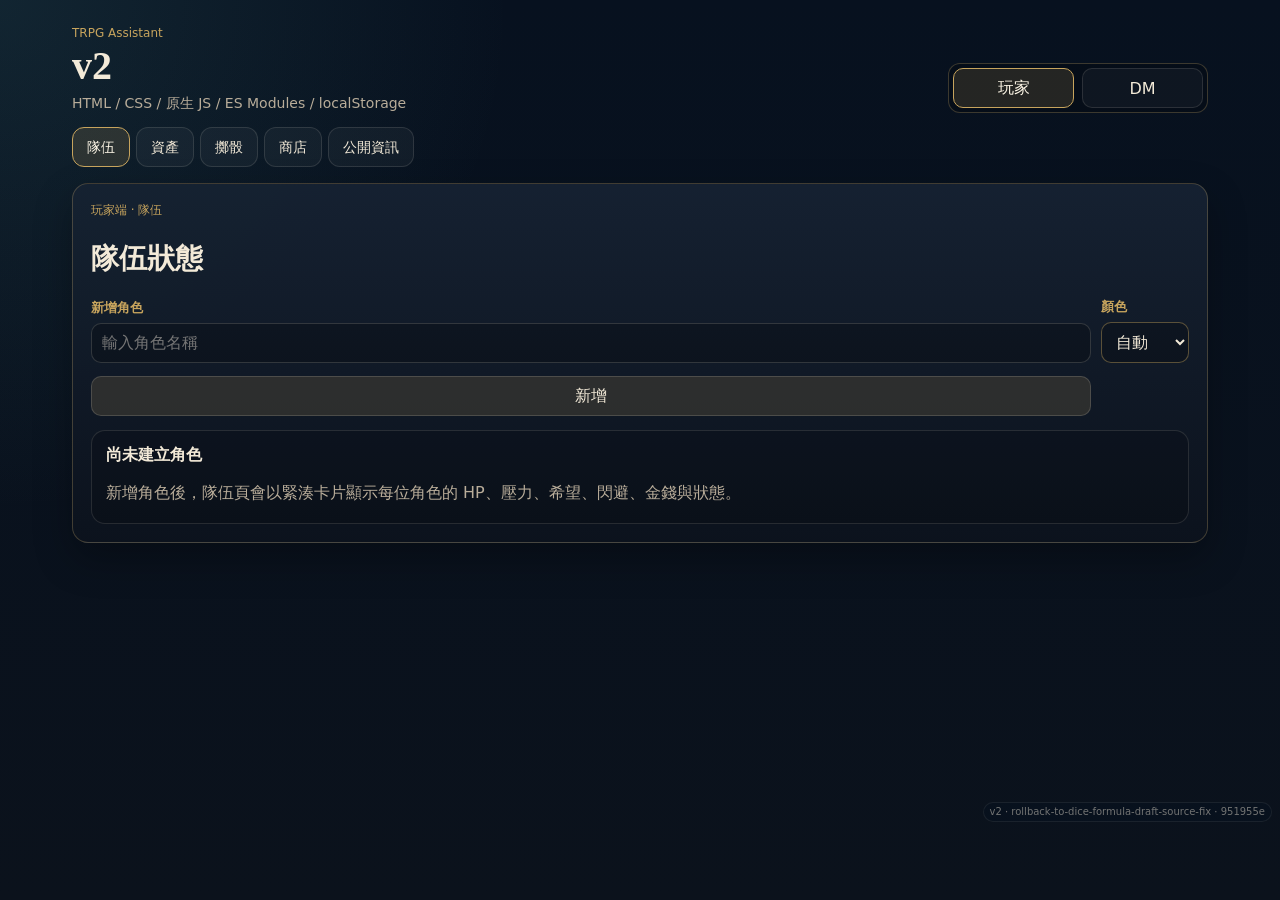
==== commit 65073342: "Restore clean v2 module entry" ====
--- a/v2/index.html
+++ b/v2/index.html
@@ -5,16 +5,16 @@
     <meta name="viewport" content="width=device-width, initial-scale=1" />
     <title>TRPG Assistant v2</title>
     <link rel="icon" href="data:image/svg+xml,%3Csvg xmlns='http://www.w3.org/2000/svg' viewBox='0 0 64 64'%3E%3Crect width='64' height='64' rx='12' fill='%2307111f'/%3E%3Ccircle cx='32' cy='32' r='18' fill='%23c7a45d'/%3E%3Ctext x='32' y='39' font-size='22' text-anchor='middle' fill='%2307111f'%3EV2%3C/text%3E%3C/svg%3E" />
-    <link rel="stylesheet" href="./styles.css?v=black-screen-cache-bust-20260607-01" />
-    <link rel="stylesheet" href="./team-card.css?v=black-screen-cache-bust-20260607-01" />
-    <link rel="stylesheet" href="./team-status-lookup.css?v=black-screen-cache-bust-20260607-01" />
-    <link rel="stylesheet" href="./dice.css?v=black-screen-cache-bust-20260607-01" />
+    <link rel="stylesheet" href="./styles.css" />
+    <link rel="stylesheet" href="./team-card.css" />
+    <link rel="stylesheet" href="./team-status-lookup.css" />
+    <link rel="stylesheet" href="./dice.css?v=normalize-encounters-import-fix" />
   </head>
   <body>
     <noscript>本工具需要啟用 JavaScript。</noscript>
     <div id="app" class="app-shell" aria-live="polite"></div>
-    <script type="module" src="./app.js?v=black-screen-cache-bust-20260607-01"></script>
-    <script type="module" src="./modules/team-status-lookup.js?v=black-screen-cache-bust-20260607-01"></script>
-    <script type="module" src="./modules/version.js?v=black-screen-cache-bust-20260607-01"></script>
+    <script type="module" src="./app.js?v=normalize-encounters-import-fix"></script>
+    <script type="module" src="./modules/team-status-lookup.js"></script>
+    <script type="module" src="./modules/version.js?v=normalize-encounters-import-fix"></script>
   </body>
 </html>
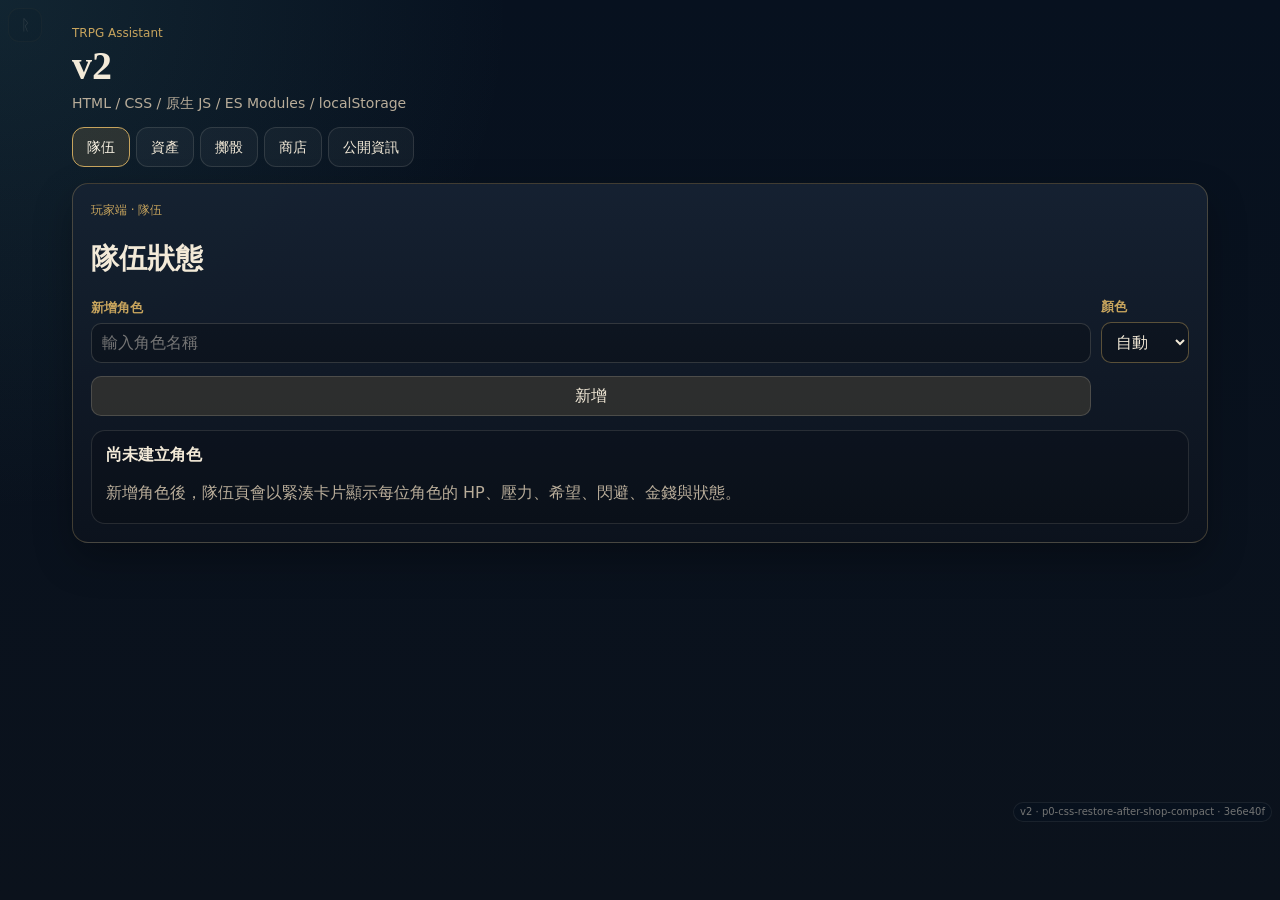
==== commit bcba2593: "Add minimal v2 boot fallback" ====
--- a/v2/index.html
+++ b/v2/index.html
@@ -8,13 +8,64 @@
     <link rel="stylesheet" href="./styles.css" />
     <link rel="stylesheet" href="./team-card.css" />
     <link rel="stylesheet" href="./team-status-lookup.css" />
-    <link rel="stylesheet" href="./dice.css?v=normalize-encounters-import-fix" />
+    <link rel="stylesheet" href="./dice.css?v=p0-localstorage-boot-guard" />
   </head>
   <body>
     <noscript>本工具需要啟用 JavaScript。</noscript>
     <div id="app" class="app-shell" aria-live="polite"></div>
-    <script type="module" src="./app.js?v=normalize-encounters-import-fix"></script>
+    <script>
+      (() => {
+        const storageKey = "trpg-assistant-v2-state";
+        const versionLabel = "p0-localstorage-boot-guard";
+        function safeUrl() { return new URL("./?safe=1", window.location.href).href; }
+        function backupRaw(raw) {
+          if (!raw) return "";
+          const key = `trpg-assistant-v2-corrupt-backup-${Date.now()}`;
+          localStorage.setItem(key, raw);
+          return key;
+        }
+        function showFallback(phase, reason) {
+          if (window.__TRPG_V2_BOOT_OK__) return;
+          const app = document.querySelector("#app");
+          if (!app || app.querySelector(".boot-guard-panel")) return;
+          let raw = "";
+          try { raw = localStorage.getItem(storageKey) || ""; }
+          catch (error) { console.error("[TRPG v2 boot fallback] storage read failed", error); }
+          let backupKey = "";
+          try { backupKey = backupRaw(raw); }
+          catch (error) { console.error("[TRPG v2 boot fallback] backup failed", error); }
+          const message = reason instanceof Error ? reason.message : String(reason || "啟動逾時");
+          console.error("[TRPG v2 boot fallback]", { phase, storageKey, backupKey, reason });
+          app.innerHTML = `<section class="boot-guard-panel" role="alert"><p class="eyebrow">TRPG Assistant v2 啟動保護</p><h1>頁面沒有成功啟動</h1><p>錯誤階段：${phase}</p><p>錯誤訊息：${message}</p><p>版本：${versionLabel}</p>${backupKey ? `<p>備份 key：${backupKey}</p>` : ""}<div class="boot-guard-actions"><button type="button" data-fallback-safe>安全模式開啟</button><button type="button" data-fallback-backup>備份目前本機資料</button><button type="button" data-fallback-clear>清除 v2 本機資料並重開</button></div><p data-fallback-status>不會自動刪除任何資料。</p></section>`;
+          const status = app.querySelector("[data-fallback-status]");
+          app.querySelector("[data-fallback-safe]")?.addEventListener("click", () => { location.href = safeUrl(); });
+          app.querySelector("[data-fallback-backup]")?.addEventListener("click", async () => {
+            if (!raw) { status.textContent = "目前沒有可備份的 v2 主資料。"; return; }
+            try { await navigator.clipboard.writeText(raw); status.textContent = "已複製 v2 本機資料。"; }
+            catch {
+              const blob = new Blob([raw], { type: "application/json;charset=utf-8" });
+              const link = document.createElement("a");
+              link.href = URL.createObjectURL(blob);
+              link.download = `trpg-assistant-v2-backup-${Date.now()}.json`;
+              link.click();
+              URL.revokeObjectURL(link.href);
+              status.textContent = "已下載 v2 本機資料備份。";
+            }
+          });
+          app.querySelector("[data-fallback-clear]")?.addEventListener("click", () => {
+            try { localStorage.removeItem(storageKey); }
+            catch (error) { console.error("[TRPG v2 boot fallback] clear storage failed", error); }
+            finally { location.href = safeUrl(); }
+          });
+        }
+        window.__TRPG_V2_SHOW_BOOT_ERROR__ = showFallback;
+        window.addEventListener("error", (event) => showFallback("moduleLoad", event.error || event.message));
+        window.addEventListener("unhandledrejection", (event) => showFallback("moduleLoad", event.reason));
+        window.__TRPG_V2_BOOT_TIMER__ = window.setTimeout(() => showFallback("moduleLoad", "啟動逾時"), 4000);
+      })();
+    </script>
+    <script type="module" src="./app.js?v=p0-localstorage-boot-guard"></script>
     <script type="module" src="./modules/team-status-lookup.js"></script>
-    <script type="module" src="./modules/version.js?v=normalize-encounters-import-fix"></script>
+    <script type="module" src="./modules/version.js?v=p0-localstorage-boot-guard"></script>
   </body>
 </html>
--- a/v2/dice.css
+++ b/v2/dice.css
@@ -138,3 +138,280 @@
     font-size: 12px;
   }
 }
+
+body:has(.layout.is-player) .mode-switch {
+  position: fixed;
+  top: 8px;
+  left: 8px;
+  z-index: 64;
+  width: 34px;
+  padding: 0;
+  border: 0;
+  background: transparent;
+  pointer-events: none;
+}
+
+body:has(.layout.is-player) .mode-switch [data-mode="player"] {
+  display: none;
+}
+
+body:has(.layout.is-player) .mode-switch [data-mode="dm"] {
+  flex: 0 0 34px;
+  width: 34px;
+  min-width: 34px;
+  min-height: 34px;
+  padding: 0;
+  border: 1px solid rgba(199, 164, 93, 0.2);
+  border-radius: 11px;
+  background: rgba(7, 17, 31, 0.34);
+  color: rgba(243, 234, 216, 0.62);
+  font-size: 0;
+  opacity: 0.2;
+  pointer-events: auto;
+  box-shadow: none;
+}
+
+body:has(.layout.is-player) .mode-switch [data-mode="dm"]::before {
+  content: "ᚱ";
+  font-size: 15px;
+  line-height: 1;
+}
+
+body:has(.layout.is-player) .mode-switch [data-mode="dm"]:hover,
+body:has(.layout.is-player) .mode-switch [data-mode="dm"]:focus-visible {
+  border-color: rgba(199, 164, 93, 0.58);
+  background: rgba(22, 34, 50, 0.72);
+  opacity: 0.76;
+}
+
+.shop-panel-compact {
+  gap: 8px;
+}
+
+.shop-summary-compact {
+  gap: 2px;
+  padding: 8px 10px;
+  border-radius: 10px;
+}
+
+.shop-summary-compact h3,
+.shop-summary-compact p {
+  margin: 0;
+}
+
+.shop-summary-compact h3 {
+  font-size: 15px;
+}
+
+.shop-summary-compact p {
+  font-size: 12px;
+  line-height: 1.35;
+}
+
+.shop-player-grid {
+  display: grid;
+  grid-template-columns: repeat(2, minmax(0, 1fr));
+  gap: 6px;
+  min-width: 0;
+}
+
+.shop-item-compact {
+  gap: 5px;
+  min-width: 0;
+  padding: 7px;
+  border-radius: 10px;
+}
+
+.shop-compact-head {
+  display: grid;
+  grid-template-columns: minmax(0, 1fr) auto;
+  gap: 4px;
+  align-items: start;
+  min-width: 0;
+}
+
+.shop-compact-head h4 {
+  min-width: 0;
+  margin: 0;
+  overflow: hidden;
+  font-size: 13px;
+  line-height: 1.18;
+  text-overflow: ellipsis;
+  white-space: nowrap;
+}
+
+.shop-compact-head span {
+  max-width: 52px;
+  overflow: hidden;
+  padding: 2px 5px;
+  border: 1px solid rgba(199, 164, 93, 0.25);
+  border-radius: 999px;
+  color: var(--gold);
+  font-size: 10px;
+  text-overflow: ellipsis;
+  white-space: nowrap;
+}
+
+.shop-compact-meta {
+  display: flex;
+  align-items: center;
+  justify-content: space-between;
+  gap: 4px;
+  min-width: 0;
+  color: var(--muted);
+  font-size: 11px;
+}
+
+.shop-compact-meta b {
+  min-width: 0;
+  overflow: hidden;
+  color: var(--gold);
+  font-size: 12px;
+  text-overflow: ellipsis;
+  white-space: nowrap;
+}
+
+.shop-compact-description {
+  display: block;
+  min-height: 1.25em;
+  overflow: hidden;
+  color: var(--muted);
+  font-size: 10px;
+  line-height: 1.25;
+  text-overflow: ellipsis;
+  white-space: nowrap;
+}
+
+.shop-buy-button {
+  width: 100%;
+  min-height: 30px;
+  padding: 0 6px;
+  border-radius: 8px;
+  font-size: 12px;
+}
+
+.shop-manager-panel {
+  gap: 8px;
+}
+
+.shop-add-form-compact {
+  gap: 8px;
+  padding: 10px;
+  border-radius: 11px;
+}
+
+.shop-add-grid-compact {
+  gap: 7px;
+}
+
+.shop-manager-list {
+  display: grid;
+  gap: 6px;
+  min-width: 0;
+}
+
+.shop-manager-row {
+  min-width: 0;
+  border: 1px solid rgba(243, 234, 216, 0.1);
+  border-radius: 10px;
+  background: rgba(255, 255, 255, 0.035);
+}
+
+.shop-manager-summary {
+  display: grid;
+  grid-template-columns: minmax(92px, 1fr) minmax(46px, auto) minmax(74px, auto) minmax(50px, auto) auto auto;
+  gap: 6px;
+  align-items: center;
+  min-width: 0;
+  padding: 6px 7px;
+  cursor: pointer;
+  list-style: none;
+}
+
+.shop-manager-summary::-webkit-details-marker {
+  display: none;
+}
+
+.shop-manager-summary strong,
+.shop-manager-summary span,
+.shop-manager-summary b {
+  min-width: 0;
+  overflow: hidden;
+  text-overflow: ellipsis;
+  white-space: nowrap;
+}
+
+.shop-manager-summary strong {
+  font-size: 13px;
+}
+
+.shop-manager-summary span,
+.shop-manager-summary b,
+.shop-manager-summary em {
+  color: var(--muted);
+  font-size: 11px;
+  font-style: normal;
+}
+
+.shop-manager-summary b {
+  color: var(--gold);
+}
+
+.shop-row-delete {
+  min-height: 28px;
+  padding: 0 7px;
+  border-radius: 8px;
+  font-size: 11px;
+}
+
+.shop-manager-editor {
+  display: grid;
+  grid-template-columns: repeat(2, minmax(0, 1fr));
+  gap: 7px;
+  padding: 0 7px 7px;
+}
+
+.shop-manager-editor .form-field-full {
+  grid-column: 1 / -1;
+}
+
+.shop-log-panel {
+  gap: 7px;
+  padding: 10px;
+  border-radius: 11px;
+}
+
+@media (min-width: 760px) {
+  .shop-player-grid {
+    grid-template-columns: repeat(auto-fit, minmax(150px, 1fr));
+  }
+}
+
+@media (min-width: 1024px) {
+  .shop-player-grid {
+    grid-template-columns: repeat(4, minmax(0, 1fr));
+  }
+}
+
+@media (max-width: 520px) {
+  .shop-manager-summary {
+    grid-template-columns: minmax(70px, 1fr) minmax(38px, auto) minmax(56px, auto) minmax(42px, auto) 34px;
+    gap: 4px;
+    padding: 5px;
+  }
+
+  .shop-manager-summary em {
+    display: none;
+  }
+
+  .shop-row-delete {
+    min-height: 30px;
+    padding: 0 6px;
+  }
+
+  .shop-manager-editor {
+    grid-template-columns: 1fr;
+    gap: 6px;
+    padding: 0 6px 6px;
+  }
+}
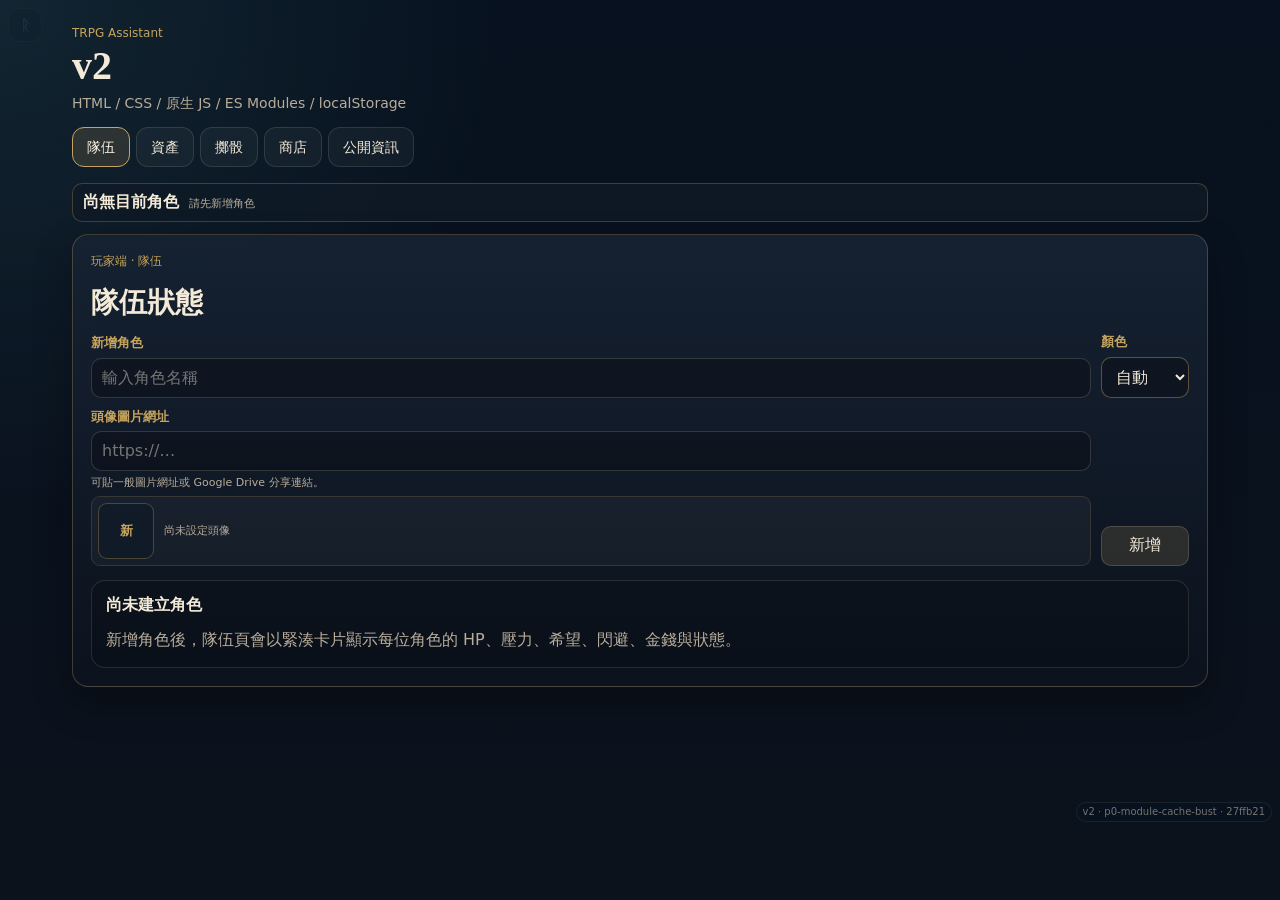
==== commit ab1e550e: "P0 refresh v2 module cache bust" ====
--- a/v2/index.html
+++ b/v2/index.html
@@ -8,7 +8,7 @@
     <link rel="stylesheet" href="./styles.css" />
     <link rel="stylesheet" href="./team-card.css" />
     <link rel="stylesheet" href="./team-status-lookup.css" />
-    <link rel="stylesheet" href="./dice.css?v=p0-localstorage-boot-guard" />
+    <link rel="stylesheet" href="./dice.css?v=p0-module-cache-bust" />
   </head>
   <body>
     <noscript>本工具需要啟用 JavaScript。</noscript>
@@ -16,7 +16,7 @@
     <script>
       (() => {
         const storageKey = "trpg-assistant-v2-state";
-        const versionLabel = "p0-localstorage-boot-guard";
+        const versionLabel = "p0-module-cache-bust";
         function safeUrl() { return new URL("./?safe=1", window.location.href).href; }
         function backupRaw(raw) {
           if (!raw) return "";
@@ -64,8 +64,8 @@
         window.__TRPG_V2_BOOT_TIMER__ = window.setTimeout(() => showFallback("moduleLoad", "啟動逾時"), 4000);
       })();
     </script>
-    <script type="module" src="./app.js?v=p0-localstorage-boot-guard"></script>
-    <script type="module" src="./modules/team-status-lookup.js"></script>
-    <script type="module" src="./modules/version.js?v=p0-localstorage-boot-guard"></script>
+    <script type="module" src="./app.js?v=p0-module-cache-bust"></script>
+    <script type="module" src="./modules/team-status-lookup.js?v=p0-module-cache-bust"></script>
+    <script type="module" src="./modules/version.js?v=p0-module-cache-bust"></script>
   </body>
 </html>
--- a/v2/dice.css
+++ b/v2/dice.css
@@ -19,399 +19,177 @@
   touch-action: manipulation;
 }
 
-.roll-edge-controls {
-  display: flex;
-  flex-wrap: wrap;
-  gap: 6px;
-  margin: 6px 0;
+.roll-edge-controls { display: flex; flex-wrap: wrap; gap: 6px; margin: 6px 0; }
+.roll-edge-button { min-height: 32px; padding: 4px 10px; border-color: rgba(148, 163, 184, 0.32); opacity: 0.78; }
+.roll-edge-button.is-active { border-color: #facc15; background: rgba(250, 204, 21, 0.18); color: #fde68a; opacity: 1; box-shadow: 0 0 0 1px rgba(250, 204, 21, 0.18); }
+.critical-damage-banner, .roll-note { margin: 0; padding: 8px 10px; border: 1px solid rgba(234, 179, 8, 0.34); border-radius: 10px; background: rgba(234, 179, 8, 0.12); color: #fde68a; font-size: 13px; line-height: 1.5; }
+.roll-note.critical { border-color: rgba(244, 114, 182, 0.38); background: rgba(244, 114, 182, 0.13); color: #fbcfe8; }
+.roll-card-duality.hope { border-color: rgba(251, 191, 36, 0.45); background: rgba(251, 191, 36, 0.08); }
+.roll-card-duality.fear { border-color: rgba(168, 85, 247, 0.46); background: rgba(88, 28, 135, 0.16); }
+.roll-card-duality.critical, .roll-card-critical-damage { border-color: rgba(244, 114, 182, 0.52); background: rgba(157, 23, 77, 0.16); }
+.duality-result-line { display: flex; flex-wrap: wrap; gap: 6px; align-items: center; }
+.duality-die, .duality-outcome { display: inline-flex; align-items: center; min-height: 26px; padding: 2px 8px; border-radius: 999px; font-size: 12px; font-weight: 800; }
+.duality-die.hope, .duality-outcome.hope { border: 1px solid rgba(251, 191, 36, 0.46); background: rgba(251, 191, 36, 0.16); color: #fbbf24; }
+.duality-die.fear, .duality-outcome.fear { border: 1px solid rgba(168, 85, 247, 0.46); background: rgba(88, 28, 135, 0.28); color: #d8b4fe; }
+.duality-outcome.critical { border: 1px solid rgba(244, 114, 182, 0.5); background: rgba(244, 114, 182, 0.18); color: #fbcfe8; }
+
+@media (max-width: 520px) {
+  .quick-dice-row { gap: 4px; padding-bottom: 4px; }
+  .quick-dice-row button { min-width: 36px; min-height: 31px; padding: 0 7px; font-size: 12px; }
+  .roll-edge-button { min-height: 30px; padding: 3px 9px; font-size: 12px; }
+  .critical-damage-banner, .roll-note { padding: 5px 7px; font-size: 12px; }
 }
 
-.roll-edge-button {
-  min-height: 32px;
-  padding: 4px 10px;
-  border-color: rgba(148, 163, 184, 0.32);
-  opacity: 0.78;
+body:has(.layout.is-player) .mode-switch { position: fixed; top: 8px; left: 8px; z-index: 64; width: 34px; padding: 0; border: 0; background: transparent; pointer-events: none; }
+body:has(.layout.is-player) .mode-switch [data-mode="player"] { display: none; }
+body:has(.layout.is-player) .mode-switch [data-mode="dm"] { flex: 0 0 34px; width: 34px; min-width: 34px; min-height: 34px; padding: 0; border: 1px solid rgba(199, 164, 93, 0.2); border-radius: 11px; background: rgba(7, 17, 31, 0.34); color: rgba(243, 234, 216, 0.62); font-size: 0; opacity: 0.2; pointer-events: auto; box-shadow: none; }
+body:has(.layout.is-player) .mode-switch [data-mode="dm"]::before { content: "ᚱ"; font-size: 15px; line-height: 1; }
+body:has(.layout.is-player) .mode-switch [data-mode="dm"]:hover, body:has(.layout.is-player) .mode-switch [data-mode="dm"]:focus-visible { border-color: rgba(199, 164, 93, 0.58); background: rgba(22, 34, 50, 0.72); opacity: 0.76; }
+
+.shop-panel-compact { gap: 8px; }
+.shop-summary-compact { gap: 2px; padding: 8px 10px; border-radius: 10px; }
+.shop-summary-compact h3, .shop-summary-compact p { margin: 0; }
+.shop-summary-compact h3 { font-size: 15px; }
+.shop-summary-compact p { font-size: 12px; line-height: 1.35; }
+.shop-player-grid { display: grid; grid-template-columns: repeat(2, minmax(0, 1fr)); gap: 6px; min-width: 0; }
+.shop-item-compact { gap: 5px; min-width: 0; padding: 7px; border-radius: 10px; }
+.shop-compact-head { display: grid; grid-template-columns: minmax(0, 1fr) auto; gap: 4px; align-items: start; min-width: 0; }
+.shop-compact-head h4 { min-width: 0; margin: 0; overflow: hidden; font-size: 13px; line-height: 1.18; text-overflow: ellipsis; white-space: nowrap; }
+.shop-compact-head span { max-width: 52px; overflow: hidden; padding: 2px 5px; border: 1px solid rgba(199, 164, 93, 0.25); border-radius: 999px; color: var(--gold); font-size: 10px; text-overflow: ellipsis; white-space: nowrap; }
+.shop-compact-meta { display: flex; align-items: center; justify-content: space-between; gap: 4px; min-width: 0; color: var(--muted); font-size: 11px; }
+.shop-compact-meta b { min-width: 0; overflow: hidden; color: var(--gold); font-size: 12px; text-overflow: ellipsis; white-space: nowrap; }
+.shop-compact-description { display: block; min-height: 1.25em; overflow: hidden; color: var(--muted); font-size: 10px; line-height: 1.25; text-overflow: ellipsis; white-space: nowrap; }
+.shop-buy-button { width: 100%; min-height: 30px; padding: 0 6px; border-radius: 8px; font-size: 12px; }
+.shop-manager-panel { gap: 6px; }
+.shop-add-form-compact { display: grid; grid-template-columns: minmax(0, 1fr) auto; gap: 6px; align-items: end; padding: 7px 8px; border-radius: 9px; }
+.shop-add-grid-compact { display: grid; grid-template-columns: minmax(150px, 2fr) minmax(78px, 0.8fr) minmax(78px, 0.7fr) minmax(178px, 1.4fr); gap: 5px 6px; align-items: end; min-width: 0; }
+.shop-manager-panel .form-field { gap: 2px; min-width: 0; }
+.shop-manager-panel .form-field > span { font-size: 10px; line-height: 1.2; }
+.shop-manager-panel .form-field :is(input, select, textarea) { box-sizing: border-box; width: 100%; min-width: 0; min-height: 31px; padding: 4px 7px; font-size: 12px; }
+.shop-manager-panel .form-field textarea { min-height: 34px; line-height: 1.35; resize: vertical; }
+.shop-field-description { grid-column: 1 / -1; }
+.shop-stock-control { display: grid; grid-template-columns: minmax(72px, 1fr) auto; gap: 5px; align-items: end; min-width: 0; }
+.shop-stock-unlimited { display: inline-flex; gap: 4px; align-items: center; min-height: 31px; padding: 3px 6px; border: 1px solid rgba(243, 234, 216, 0.12); border-radius: 7px; color: var(--muted); font-size: 10px; white-space: nowrap; }
+.shop-stock-unlimited input { width: 16px; height: 16px; margin: 0; }
+.shop-stock-control input:disabled { opacity: 0.5; }
+.shop-add-submit { min-height: 32px; padding: 0 12px; border-radius: 8px; font-size: 12px; white-space: nowrap; }
+.shop-manager-list { display: grid; gap: 6px; min-width: 0; }
+.shop-manager-row { min-width: 0; border: 1px solid rgba(243, 234, 216, 0.1); border-radius: 10px; background: rgba(255, 255, 255, 0.035); }
+.shop-manager-summary { display: grid; grid-template-columns: minmax(92px, 1fr) minmax(46px, auto) minmax(74px, auto) minmax(50px, auto) auto auto; gap: 6px; align-items: center; min-width: 0; padding: 6px 7px; cursor: pointer; list-style: none; }
+.shop-manager-summary::-webkit-details-marker { display: none; }
+.shop-manager-summary strong, .shop-manager-summary span, .shop-manager-summary b { min-width: 0; overflow: hidden; text-overflow: ellipsis; white-space: nowrap; }
+.shop-manager-summary strong { font-size: 13px; }
+.shop-manager-summary span, .shop-manager-summary b, .shop-manager-summary em { color: var(--muted); font-size: 11px; font-style: normal; }
+.shop-manager-summary b { color: var(--gold); }
+.shop-row-delete { min-height: 28px; padding: 0 7px; border-radius: 8px; font-size: 11px; }
+.shop-manager-editor { display: grid; grid-template-columns: minmax(140px, 1.6fr) minmax(78px, 0.7fr) minmax(78px, 0.7fr) minmax(178px, 1.3fr); gap: 5px 6px; align-items: end; padding: 5px 6px 6px; border-top: 1px solid rgba(243, 234, 216, 0.07); }
+.shop-manager-editor .form-field-full { grid-column: 1 / -1; }
+.shop-log-panel { gap: 7px; padding: 10px; border-radius: 11px; }
+
+.safe-mode-banner { margin: 0 0 10px; padding: 8px 10px; border: 1px solid rgba(250, 204, 21, 0.38); border-radius: 10px; background: rgba(250, 204, 21, 0.12); color: #fde68a; font-size: 12px; line-height: 1.4; }
+.boot-guard-panel { display: grid; gap: 12px; width: min(620px, 100%); margin: 8vh auto 0; padding: 18px; border: 1px solid rgba(244, 114, 182, 0.4); border-radius: 14px; background: rgba(16, 26, 39, 0.98); color: var(--text, #f3ead8); }
+.boot-guard-panel h1, .boot-guard-panel p, .boot-guard-panel dl { margin: 0; }
+.boot-guard-details { display: grid; gap: 6px; }
+.boot-guard-details div { display: grid; grid-template-columns: minmax(86px, auto) minmax(0, 1fr); gap: 8px; }
+.boot-guard-details dt { color: var(--gold, #c7a45d); font-weight: 700; }
+.boot-guard-details dd { min-width: 0; margin: 0; overflow-wrap: anywhere; }
+.boot-guard-actions { display: grid; grid-template-columns: repeat(3, minmax(0, 1fr)); gap: 8px; }
+.boot-guard-actions button { min-height: 42px; padding: 7px 9px; border: 1px solid rgba(243, 234, 216, 0.18); border-radius: 9px; background: rgba(255, 255, 255, 0.06); color: inherit; }
+.boot-guard-status { color: var(--muted, #b9ad9a); font-size: 12px; }
+
+.player-current-character-bar {
+  display: grid;
+  grid-template-columns: 58px minmax(0, 1fr);
+  gap: 10px;
+  align-items: center;
+  min-width: 0;
+  padding: 8px 10px;
+  border: 1px solid rgba(199, 164, 93, 0.28);
+  border-radius: 10px;
+  background: rgba(16, 26, 39, 0.86);
 }
 
-.roll-edge-button.is-active {
-  border-color: #facc15;
-  background: rgba(250, 204, 21, 0.18);
-  color: #fde68a;
-  opacity: 1;
-  box-shadow: 0 0 0 1px rgba(250, 204, 21, 0.18);
+.player-current-character-bar.is-empty { grid-template-columns: 1fr; }
+.player-current-character-bar.is-empty div { display: flex; flex-wrap: wrap; gap: 4px 10px; align-items: baseline; }
+.player-current-character-avatar { position: relative; display: grid; width: 58px; height: 58px; overflow: hidden; place-items: center; border: 1px solid rgba(199, 164, 93, 0.32); border-radius: 10px; background: rgba(255, 255, 255, 0.05); color: var(--gold, #c7a45d); font-size: 22px; font-weight: 800; }
+.player-current-character-avatar img { position: absolute; inset: 0; width: 100%; height: 100%; object-fit: cover; }
+.player-current-character-avatar.has-image span { opacity: 0; }
+.player-current-character-main { display: grid; grid-template-columns: minmax(180px, auto) minmax(0, 1fr); gap: 10px; align-items: center; min-width: 0; }
+.player-current-character-bar small, .player-current-character-select span { color: var(--muted, #b9ad9a); font-size: 11px; }
+.player-current-character-select { display: grid; grid-template-columns: auto minmax(0, 1fr); gap: 7px; align-items: center; min-width: 0; }
+.player-current-character-select select { min-width: 0; min-height: 34px; padding: 4px 28px 4px 8px; }
+.player-current-character-stats { display: grid; grid-template-columns: repeat(4, minmax(0, 1fr)); gap: 5px; min-width: 0; }
+.player-current-character-stats span { min-width: 0; padding: 4px 5px; border-radius: 7px; background: rgba(255, 255, 255, 0.045); font-size: 12px; text-align: center; white-space: nowrap; }
+.character-avatar-url-field { min-width: min(210px, 100%); }
+.character-avatar-url-field, .character-avatar-editor { gap: 5px; }
+.character-avatar-help { color: var(--muted, #b9ad9a); font-size: 11px; line-height: 1.35; }
+.character-avatar-preview { display: grid; grid-template-columns: 58px minmax(0, 1fr); gap: 8px; align-items: center; min-width: 0; padding: 6px; border: 1px solid rgba(199, 164, 93, 0.18); border-radius: 9px; background: rgba(255, 255, 255, 0.035); }
+.character-avatar-preview-frame { position: relative; display: grid; width: 56px; height: 56px; overflow: hidden; place-items: center; border: 1px solid rgba(199, 164, 93, 0.32); border-radius: 9px; background: rgba(16, 26, 39, 0.7); color: var(--gold, #c7a45d); font-size: 20px; font-weight: 800; }
+.character-avatar-preview-frame img { position: absolute; inset: 0; width: 100%; height: 100%; object-fit: cover; }
+.character-avatar-preview.has-image [data-avatar-preview-initial] { opacity: 0; }
+.character-avatar-preview [data-avatar-preview-message] { min-width: 0; color: var(--muted, #b9ad9a); font-size: 11px; overflow-wrap: anywhere; }
+.team-summary-card.is-current { position: relative; }
+.team-summary-card.is-current::after { content: "目前"; position: absolute; top: 5px; right: 38px; padding: 2px 6px; border: 1px solid color-mix(in srgb, var(--character-color) 58%, transparent); border-radius: 999px; background: color-mix(in srgb, var(--character-color) 16%, rgba(7, 17, 31, 0.92)); color: var(--character-color); font-size: 9px; font-weight: 800; line-height: 1.2; pointer-events: none; }
+
+body:has(.tab-button.is-active[data-page="assets"]) .mobile-page-card > .form-field.form-field-full:has(> select[data-character-select]) { display: none; }
+
+.music-manager { display: grid; gap: 10px; min-width: 0; }
+.music-add-form { display: grid; grid-template-columns: minmax(120px, 1fr) minmax(220px, 2fr) minmax(120px, 1fr) minmax(120px, 1fr) auto; gap: 6px; align-items: end; min-width: 0; padding: 8px; border: 1px solid rgba(243, 234, 216, 0.1); border-radius: 10px; background: rgba(255, 255, 255, 0.035); }
+.music-add-form .form-field { gap: 2px; min-width: 0; }
+.music-add-form .form-field > span { font-size: 10px; line-height: 1.2; }
+.music-add-form input { box-sizing: border-box; width: 100%; min-width: 0; min-height: 32px; padding: 4px 7px; font-size: 12px; }
+.music-add-button { min-height: 32px; padding: 0 12px; border-radius: 8px; white-space: nowrap; }
+.music-form-message { margin: -2px 0 0; color: var(--gold); font-size: 12px; }
+.music-player-panel { display: grid; gap: 8px; min-width: 0; padding: 10px; border: 1px solid rgba(199, 164, 93, 0.2); border-radius: 11px; background: rgba(16, 26, 39, 0.78); }
+.music-player-panel.is-empty { color: var(--muted); }
+.music-player-heading { display: flex; flex-wrap: wrap; gap: 6px; align-items: center; justify-content: space-between; min-width: 0; }
+.music-player-heading strong { min-width: 0; overflow: hidden; text-overflow: ellipsis; white-space: nowrap; }
+.music-player-heading span, .music-source-badge, .music-scene-chip { display: inline-flex; align-items: center; min-height: 22px; padding: 2px 7px; border: 1px solid rgba(199, 164, 93, 0.24); border-radius: 999px; color: var(--gold); font-size: 11px; white-space: nowrap; }
+.music-youtube-player { width: 100%; min-height: 220px; border: 0; border-radius: 9px; background: #000; }
+.music-audio-player { width: 100%; }
+.music-warning { margin: 0; color: var(--muted); font-size: 12px; line-height: 1.45; }
+.music-external-link { color: var(--gold); font-size: 12px; overflow-wrap: anywhere; }
+.music-track-list { display: grid; gap: 6px; min-width: 0; }
+.music-track-row { display: grid; grid-template-columns: minmax(150px, 1fr) auto auto auto; gap: 6px; align-items: center; min-width: 0; padding: 7px; border: 1px solid rgba(243, 234, 216, 0.1); border-radius: 10px; background: rgba(255, 255, 255, 0.035); }
+.music-track-row.is-current { border-color: rgba(199, 164, 93, 0.36); background: rgba(199, 164, 93, 0.08); }
+.music-track-main { display: grid; gap: 2px; min-width: 0; }
+.music-track-main strong, .music-track-main span { min-width: 0; overflow: hidden; text-overflow: ellipsis; white-space: nowrap; }
+.music-track-main span { color: var(--muted); font-size: 11px; }
+.music-track-actions { display: inline-flex; gap: 4px; align-items: center; }
+.music-track-actions button { min-height: 30px; padding: 0 8px; border-radius: 8px; font-size: 12px; white-space: nowrap; }
+
+@media (min-width: 760px) { .shop-player-grid { grid-template-columns: repeat(auto-fit, minmax(150px, 1fr)); } }
+@media (min-width: 1024px) { .shop-player-grid { grid-template-columns: repeat(4, minmax(0, 1fr)); } }
+@media (max-width: 900px) {
+  .shop-add-form-compact { grid-template-columns: 1fr; }
+  .shop-add-grid-compact, .shop-manager-editor { grid-template-columns: repeat(2, minmax(0, 1fr)); }
+  .shop-add-submit { justify-self: end; }
+  .shop-field-name, .shop-stock-field, .shop-field-description { grid-column: 1 / -1; }
 }
-
-.critical-damage-banner,
-.roll-note {
-  margin: 0;
-  padding: 8px 10px;
-  border: 1px solid rgba(234, 179, 8, 0.34);
-  border-radius: 10px;
-  background: rgba(234, 179, 8, 0.12);
-  color: #fde68a;
-  font-size: 13px;
-  line-height: 1.5;
+@media (max-width: 520px) {
+  .shop-manager-summary { grid-template-columns: minmax(70px, 1fr) minmax(38px, auto) minmax(56px, auto) minmax(42px, auto) 34px; gap: 4px; padding: 5px; }
+  .shop-manager-summary em { display: none; }
+  .shop-row-delete { min-height: 30px; padding: 0 6px; }
+  .shop-add-form-compact { gap: 5px; padding: 6px; }
+  .shop-add-grid-compact, .shop-manager-editor { grid-template-columns: repeat(2, minmax(0, 1fr)); gap: 5px; }
+  .shop-manager-editor { padding: 5px; }
+  .shop-stock-control { grid-template-columns: minmax(0, 1fr) auto; }
+  .shop-add-submit { width: 100%; }
+  .boot-guard-panel { margin-top: 3vh; padding: 14px; }
+  .boot-guard-actions { grid-template-columns: 1fr; }
+  .player-current-character-bar { grid-template-columns: 50px minmax(0, 1fr); gap: 7px; padding: 7px 8px; }
+  .player-current-character-avatar { width: 50px; height: 50px; border-radius: 9px; font-size: 19px; }
+  .player-current-character-main { grid-template-columns: 1fr; gap: 5px; }
+  .player-current-character-stats { gap: 4px; }
+  .player-current-character-stats span { padding: 3px 2px; font-size: 11px; }
+  .character-avatar-url-field { grid-column: 1 / -1; }
+  .character-avatar-preview { grid-template-columns: 50px minmax(0, 1fr); gap: 6px; padding: 5px; }
+  .character-avatar-preview-frame { width: 48px; height: 48px; border-radius: 8px; font-size: 18px; }
+  .music-add-form { grid-template-columns: 1fr; gap: 5px; padding: 6px; }
+  .music-add-button { width: 100%; }
+  .music-youtube-player { min-height: 180px; }
+  .music-track-row { grid-template-columns: minmax(0, 1fr) auto; gap: 5px; padding: 6px; }
+  .music-track-main { grid-column: 1 / -1; }
+  .music-track-actions { grid-column: 1 / -1; display: grid; grid-template-columns: repeat(3, minmax(0, 1fr)); }
+  .music-track-actions button { min-width: 0; padding: 0 5px; }
 }
-
-.roll-note.critical {
-  border-color: rgba(244, 114, 182, 0.38);
-  background: rgba(244, 114, 182, 0.13);
-  color: #fbcfe8;
-}
-
-.roll-card-duality.hope {
-  border-color: rgba(251, 191, 36, 0.45);
-  background: rgba(251, 191, 36, 0.08);
-}
-
-.roll-card-duality.fear {
-  border-color: rgba(168, 85, 247, 0.46);
-  background: rgba(88, 28, 135, 0.16);
-}
-
-.roll-card-duality.critical,
-.roll-card-critical-damage {
-  border-color: rgba(244, 114, 182, 0.52);
-  background: rgba(157, 23, 77, 0.16);
-}
-
-.duality-result-line {
-  display: flex;
-  flex-wrap: wrap;
-  gap: 6px;
-  align-items: center;
-}
-
-.duality-die,
-.duality-outcome {
-  display: inline-flex;
-  align-items: center;
-  min-height: 26px;
-  padding: 2px 8px;
-  border-radius: 999px;
-  font-size: 12px;
-  font-weight: 800;
-}
-
-.duality-die.hope,
-.duality-outcome.hope {
-  border: 1px solid rgba(251, 191, 36, 0.46);
-  background: rgba(251, 191, 36, 0.16);
-  color: #fbbf24;
-}
-
-.duality-die.fear,
-.duality-outcome.fear {
-  border: 1px solid rgba(168, 85, 247, 0.46);
-  background: rgba(88, 28, 135, 0.28);
-  color: #d8b4fe;
-}
-
-.duality-outcome.critical {
-  border: 1px solid rgba(244, 114, 182, 0.5);
-  background: rgba(244, 114, 182, 0.18);
-  color: #fbcfe8;
-}
-
-@media (max-width: 520px) {
-  .quick-dice-row {
-    gap: 4px;
-    padding-bottom: 4px;
-  }
-
-  .quick-dice-row button {
-    min-width: 36px;
-    min-height: 31px;
-    padding: 0 7px;
-    font-size: 12px;
-  }
-
-  .roll-edge-button {
-    min-height: 30px;
-    padding: 3px 9px;
-    font-size: 12px;
-  }
-
-  .critical-damage-banner,
-  .roll-note {
-    padding: 5px 7px;
-    font-size: 12px;
-  }
-}
-
-body:has(.layout.is-player) .mode-switch {
-  position: fixed;
-  top: 8px;
-  left: 8px;
-  z-index: 64;
-  width: 34px;
-  padding: 0;
-  border: 0;
-  background: transparent;
-  pointer-events: none;
-}
-
-body:has(.layout.is-player) .mode-switch [data-mode="player"] {
-  display: none;
-}
-
-body:has(.layout.is-player) .mode-switch [data-mode="dm"] {
-  flex: 0 0 34px;
-  width: 34px;
-  min-width: 34px;
-  min-height: 34px;
-  padding: 0;
-  border: 1px solid rgba(199, 164, 93, 0.2);
-  border-radius: 11px;
-  background: rgba(7, 17, 31, 0.34);
-  color: rgba(243, 234, 216, 0.62);
-  font-size: 0;
-  opacity: 0.2;
-  pointer-events: auto;
-  box-shadow: none;
-}
-
-body:has(.layout.is-player) .mode-switch [data-mode="dm"]::before {
-  content: "ᚱ";
-  font-size: 15px;
-  line-height: 1;
-}
-
-body:has(.layout.is-player) .mode-switch [data-mode="dm"]:hover,
-body:has(.layout.is-player) .mode-switch [data-mode="dm"]:focus-visible {
-  border-color: rgba(199, 164, 93, 0.58);
-  background: rgba(22, 34, 50, 0.72);
-  opacity: 0.76;
-}
-
-.shop-panel-compact {
-  gap: 8px;
-}
-
-.shop-summary-compact {
-  gap: 2px;
-  padding: 8px 10px;
-  border-radius: 10px;
-}
-
-.shop-summary-compact h3,
-.shop-summary-compact p {
-  margin: 0;
-}
-
-.shop-summary-compact h3 {
-  font-size: 15px;
-}
-
-.shop-summary-compact p {
-  font-size: 12px;
-  line-height: 1.35;
-}
-
-.shop-player-grid {
-  display: grid;
-  grid-template-columns: repeat(2, minmax(0, 1fr));
-  gap: 6px;
-  min-width: 0;
-}
-
-.shop-item-compact {
-  gap: 5px;
-  min-width: 0;
-  padding: 7px;
-  border-radius: 10px;
-}
-
-.shop-compact-head {
-  display: grid;
-  grid-template-columns: minmax(0, 1fr) auto;
-  gap: 4px;
-  align-items: start;
-  min-width: 0;
-}
-
-.shop-compact-head h4 {
-  min-width: 0;
-  margin: 0;
-  overflow: hidden;
-  font-size: 13px;
-  line-height: 1.18;
-  text-overflow: ellipsis;
-  white-space: nowrap;
-}
-
-.shop-compact-head span {
-  max-width: 52px;
-  overflow: hidden;
-  padding: 2px 5px;
-  border: 1px solid rgba(199, 164, 93, 0.25);
-  border-radius: 999px;
-  color: var(--gold);
-  font-size: 10px;
-  text-overflow: ellipsis;
-  white-space: nowrap;
-}
-
-.shop-compact-meta {
-  display: flex;
-  align-items: center;
-  justify-content: space-between;
-  gap: 4px;
-  min-width: 0;
-  color: var(--muted);
-  font-size: 11px;
-}
-
-.shop-compact-meta b {
-  min-width: 0;
-  overflow: hidden;
-  color: var(--gold);
-  font-size: 12px;
-  text-overflow: ellipsis;
-  white-space: nowrap;
-}
-
-.shop-compact-description {
-  display: block;
-  min-height: 1.25em;
-  overflow: hidden;
-  color: var(--muted);
-  font-size: 10px;
-  line-height: 1.25;
-  text-overflow: ellipsis;
-  white-space: nowrap;
-}
-
-.shop-buy-button {
-  width: 100%;
-  min-height: 30px;
-  padding: 0 6px;
-  border-radius: 8px;
-  font-size: 12px;
-}
-
-.shop-manager-panel {
-  gap: 8px;
-}
-
-.shop-add-form-compact {
-  gap: 8px;
-  padding: 10px;
-  border-radius: 11px;
-}
-
-.shop-add-grid-compact {
-  gap: 7px;
-}
-
-.shop-manager-list {
-  display: grid;
-  gap: 6px;
-  min-width: 0;
-}
-
-.shop-manager-row {
-  min-width: 0;
-  border: 1px solid rgba(243, 234, 216, 0.1);
-  border-radius: 10px;
-  background: rgba(255, 255, 255, 0.035);
-}
-
-.shop-manager-summary {
-  display: grid;
-  grid-template-columns: minmax(92px, 1fr) minmax(46px, auto) minmax(74px, auto) minmax(50px, auto) auto auto;
-  gap: 6px;
-  align-items: center;
-  min-width: 0;
-  padding: 6px 7px;
-  cursor: pointer;
-  list-style: none;
-}
-
-.shop-manager-summary::-webkit-details-marker {
-  display: none;
-}
-
-.shop-manager-summary strong,
-.shop-manager-summary span,
-.shop-manager-summary b {
-  min-width: 0;
-  overflow: hidden;
-  text-overflow: ellipsis;
-  white-space: nowrap;
-}
-
-.shop-manager-summary strong {
-  font-size: 13px;
-}
-
-.shop-manager-summary span,
-.shop-manager-summary b,
-.shop-manager-summary em {
-  color: var(--muted);
-  font-size: 11px;
-  font-style: normal;
-}
-
-.shop-manager-summary b {
-  color: var(--gold);
-}
-
-.shop-row-delete {
-  min-height: 28px;
-  padding: 0 7px;
-  border-radius: 8px;
-  font-size: 11px;
-}
-
-.shop-manager-editor {
-  display: grid;
-  grid-template-columns: repeat(2, minmax(0, 1fr));
-  gap: 7px;
-  padding: 0 7px 7px;
-}
-
-.shop-manager-editor .form-field-full {
-  grid-column: 1 / -1;
-}
-
-.shop-log-panel {
-  gap: 7px;
-  padding: 10px;
-  border-radius: 11px;
-}
-
-@media (min-width: 760px) {
-  .shop-player-grid {
-    grid-template-columns: repeat(auto-fit, minmax(150px, 1fr));
-  }
-}
-
-@media (min-width: 1024px) {
-  .shop-player-grid {
-    grid-template-columns: repeat(4, minmax(0, 1fr));
-  }
-}
-
-@media (max-width: 520px) {
-  .shop-manager-summary {
-    grid-template-columns: minmax(70px, 1fr) minmax(38px, auto) minmax(56px, auto) minmax(42px, auto) 34px;
-    gap: 4px;
-    padding: 5px;
-  }
-
-  .shop-manager-summary em {
-    display: none;
-  }
-
-  .shop-row-delete {
-    min-height: 30px;
-    padding: 0 6px;
-  }
-
-  .shop-manager-editor {
-    grid-template-columns: 1fr;
-    gap: 6px;
-    padding: 0 6px 6px;
-  }
-}
